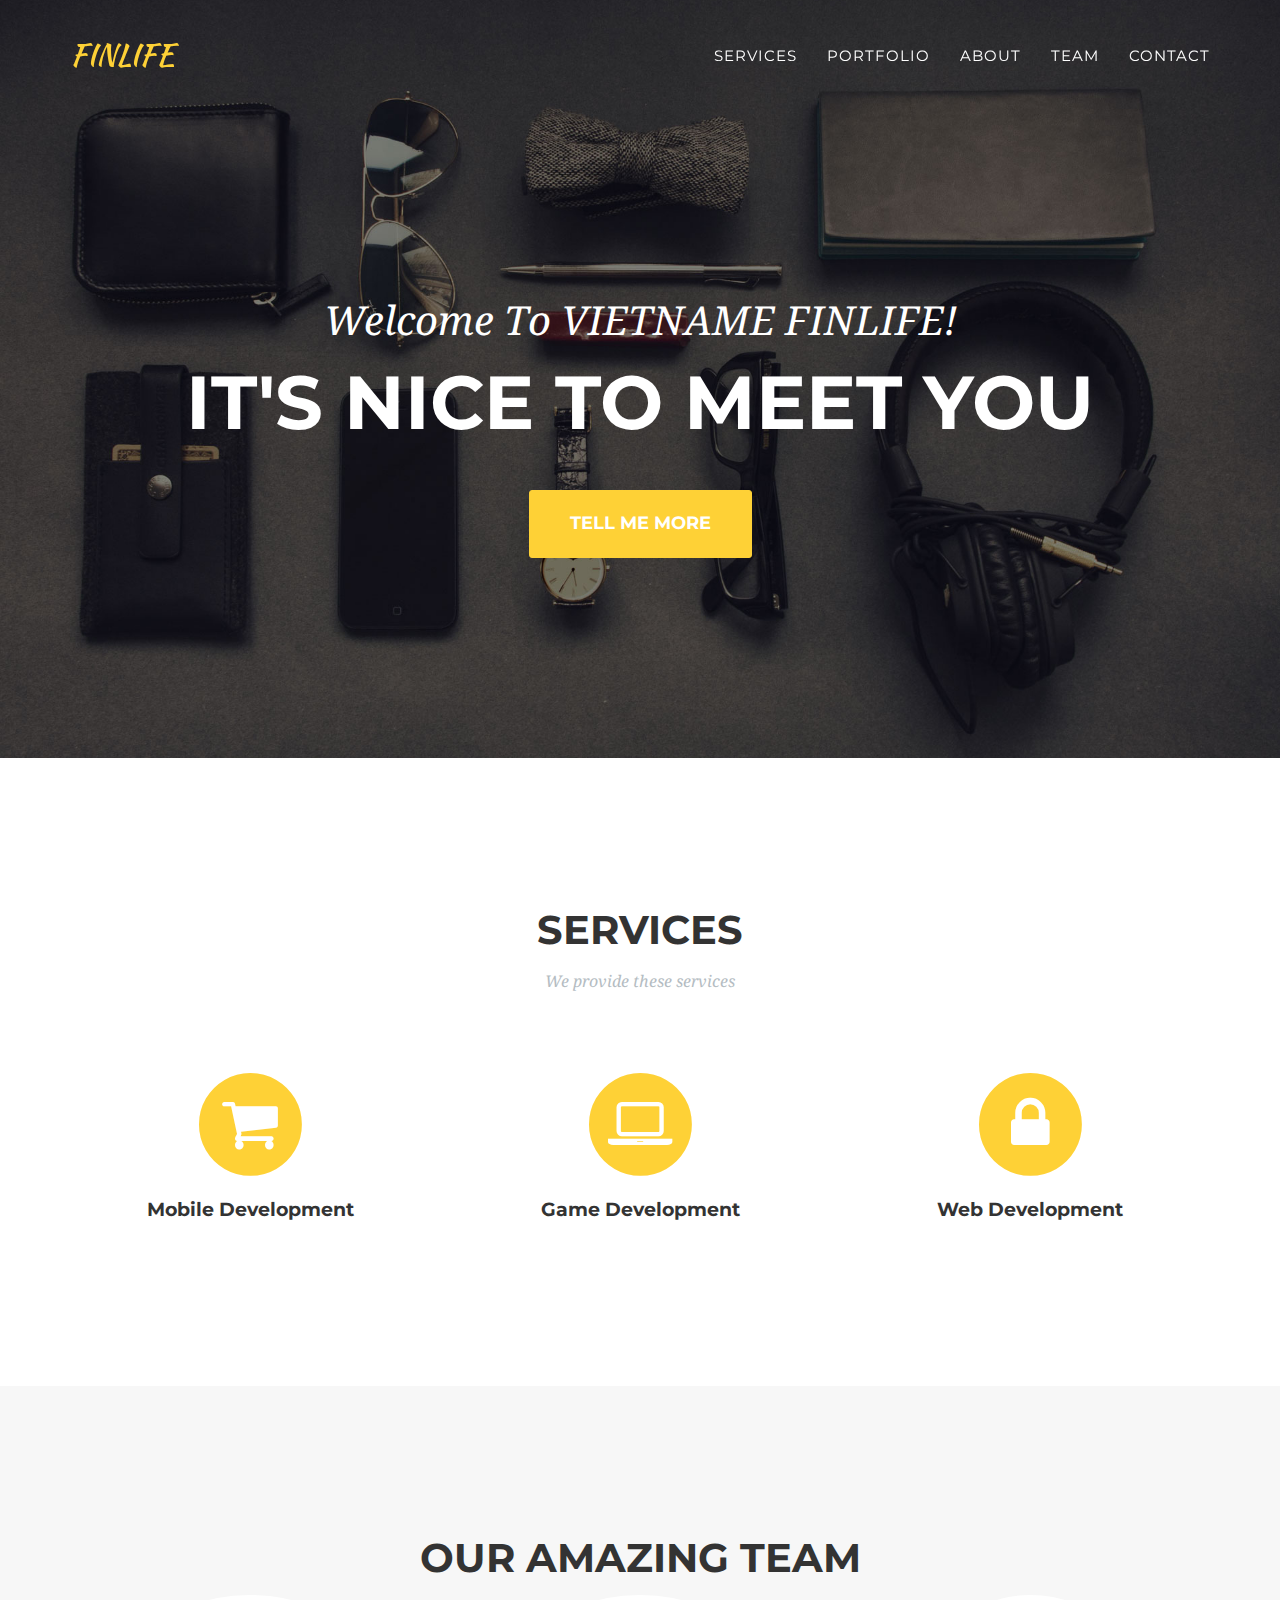
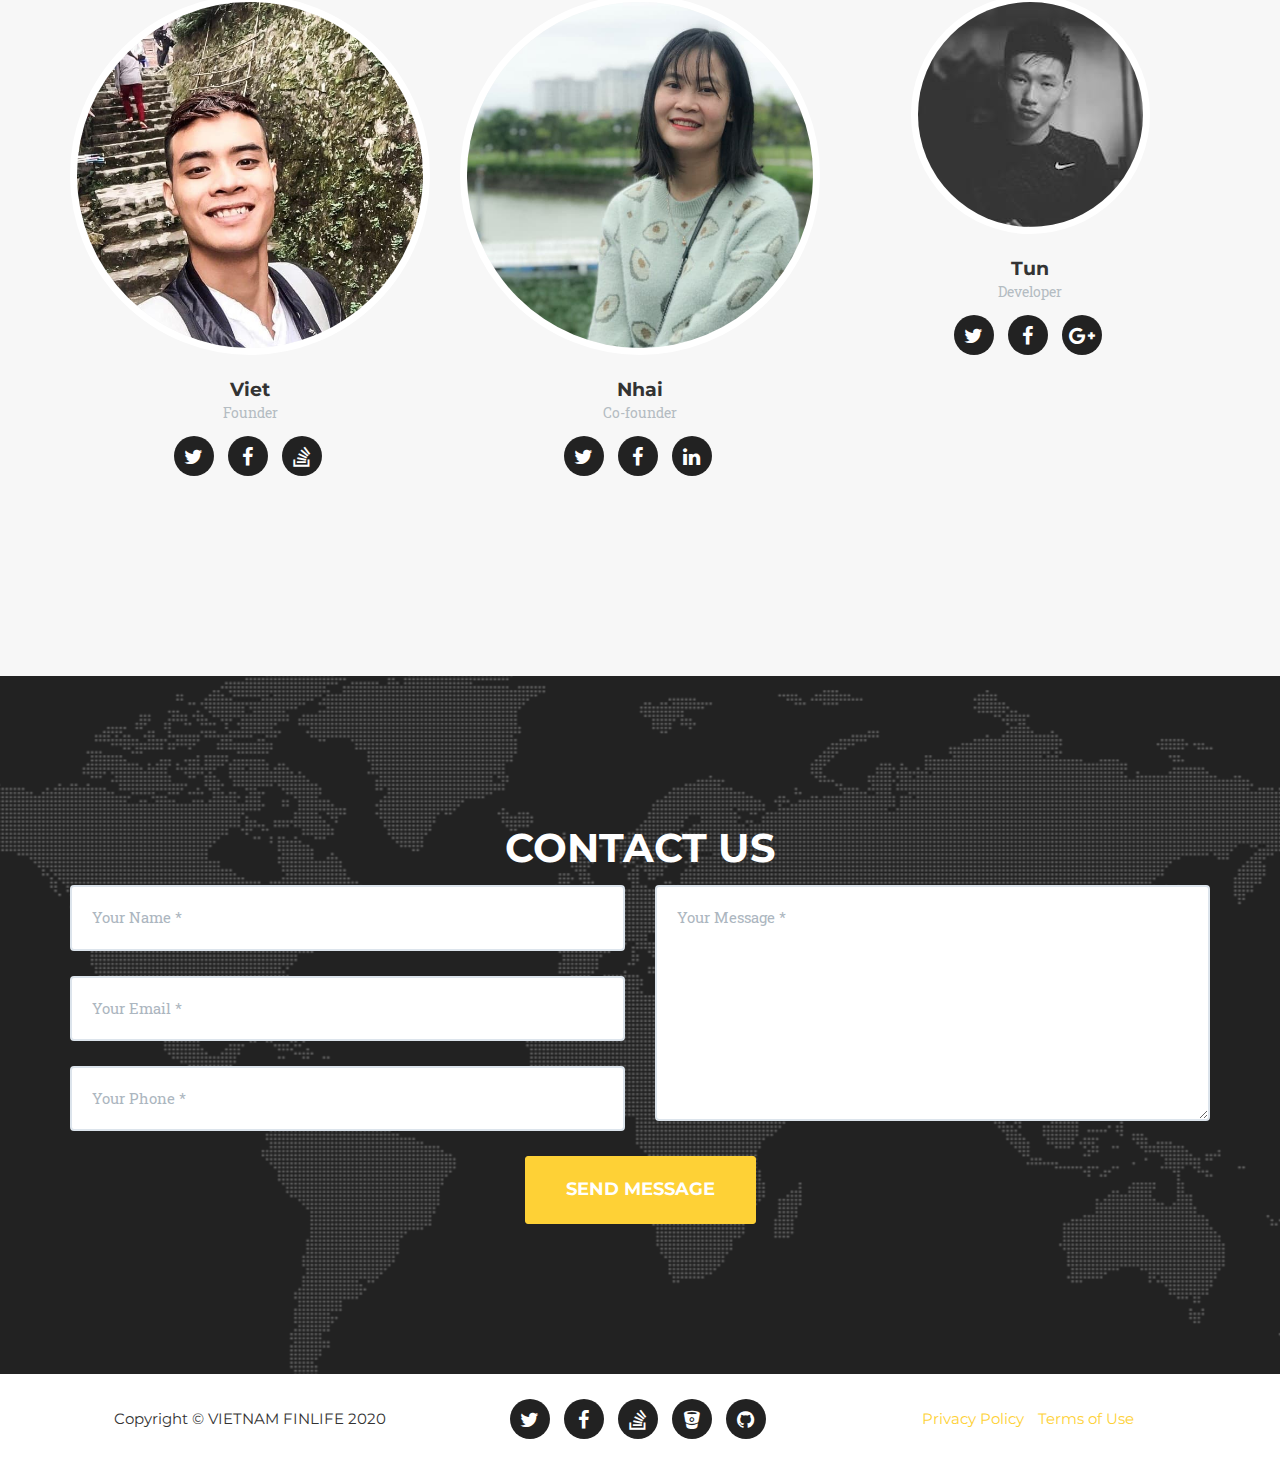
==== index.html @ 01a8b2c7 "initialize" ====
<!DOCTYPE html>
<html>

  <head>
    <meta charset="utf-8">
    <meta http-equiv="X-UA-Compatible" content="IE=edge">
    <title>VIETNAM FINLIFE TECHNOLOGY JSC</title>
    <meta name="viewport" content="width=device-width">


    <!-- Custom CSS & Bootstrap Core CSS - Uses Bootswatch Flatly Theme: http://bootswatch.com/flatly/ -->
    <link rel="stylesheet" href="/style.css">

    <!-- Custom Fonts -->
    <link rel="stylesheet" href="/css/font-awesome/css/font-awesome.min.css">
    <link href="https://fonts.googleapis.com/css?family=Montserrat:400,700" rel="stylesheet" type="text/css">
    <link href='https://fonts.googleapis.com/css?family=Kaushan+Script' rel='stylesheet' type='text/css'>
    <link href="https://fonts.googleapis.com/css?family=Lato:400,700,400italic,700italic" rel="stylesheet" type="text/css">
    <link href='https://fonts.googleapis.com/css?family=Droid+Serif:400,700,400italic,700italic' rel='stylesheet' type='text/css'>
    <link href='https://fonts.googleapis.com/css?family=Roboto+Slab:400,100,300,700' rel='stylesheet' type='text/css'>

    <!-- HTML5 Shim and Respond.js IE8 support of HTML5 elements and media queries -->
    <!-- WARNING: Respond.js doesn't work if you view the page via file:// -->
    <!--[if lt IE 9]>
        <script src="https://oss.maxcdn.com/libs/html5shiv/3.7.0/html5shiv.js"></script>
        <script src="https://oss.maxcdn.com/libs/respond.js/1.4.2/respond.min.js"></script>
    <![endif]-->
</head>



    <body id="page-top" class="index">

    <!-- Navigation -->
    <nav class="navbar navbar-default navbar-fixed-top">
        <div class="container">
            <!-- Brand and toggle get grouped for better mobile display -->
            <div class="navbar-header page-scroll">
                <button type="button" class="navbar-toggle" data-toggle="collapse" data-target="#bs-example-navbar-collapse-1">
                    <span class="sr-only">Toggle navigation</span>
                    <span class="icon-bar"></span>
                    <span class="icon-bar"></span>
                    <span class="icon-bar"></span>
                </button>
                <a class="navbar-brand page-scroll" href="#page-top">FINLIFE</a>
            </div>

            <!-- Collect the nav links, forms, and other content for toggling -->
            <div class="collapse navbar-collapse" id="bs-example-navbar-collapse-1">
                <ul class="nav navbar-nav navbar-right">
                    <li class="hidden">
                        <a href="#page-top"></a>
                    </li>
                    <li>
                        <a class="page-scroll" href="#services">Services</a>
                    </li>
                    <li>
                        <a class="page-scroll" href="#portfolio">Portfolio</a>
                    </li>
                    <li>
                        <a class="page-scroll" href="#about">About</a>
                    </li>
                    <li>
                        <a class="page-scroll" href="#team">Team</a>
                    </li>
                    <li>
                        <a class="page-scroll" href="#contact">Contact</a>
                    </li>
                </ul>
            </div>
            <!-- /.navbar-collapse -->
        </div>
        <!-- /.container-fluid -->
    </nav>

    <!-- Header -->
    <header>
        <div class="container">
            <div class="intro-text">
                <div class="intro-lead-in">Welcome To VIETNAME FINLIFE!</div>
                <div class="intro-heading">It's Nice To Meet You</div>
                <a href="#services" class="page-scroll btn btn-xl">Tell Me More</a>
            </div>
        </div>
    </header>


    <!-- Services Section -->
    <section id="services">
        <div class="container">
            <div class="row">
                <div class="col-lg-12 text-center">
                    <h2 class="section-heading">Services</h2>
                    <h3 class="section-subheading text-muted">We provide these services</h3>
                </div>
            </div>
            <div class="row text-center">
                <div class="col-md-4">
                    <span class="fa-stack fa-4x">
                        <i class="fa fa-circle fa-stack-2x text-primary"></i>
                        <i class="fa fa-shopping-cart fa-stack-1x fa-inverse"></i>
                    </span>
                    <h4 class="service-heading">Mobile Development</h4>
                </div>
                <div class="col-md-4">
                    <span class="fa-stack fa-4x">
                        <i class="fa fa-circle fa-stack-2x text-primary"></i>
                        <i class="fa fa-laptop fa-stack-1x fa-inverse"></i>
                    </span>
                    <h4 class="service-heading">Game Development</h4>
                </div>
                <div class="col-md-4">
                    <span class="fa-stack fa-4x">
                        <i class="fa fa-circle fa-stack-2x text-primary"></i>
                        <i class="fa fa-lock fa-stack-1x fa-inverse"></i>
                    </span>
                    <h4 class="service-heading">Web Development</h4>
                </div>
            </div>
        </div>
    </section>

    <!-- Team Section -->
    <section id="team" class="bg-light-gray">
        <div class="container">
            <div class="row">
                <div class="col-lg-12 text-center">
                    <h2 class="section-heading">Our Amazing Team</h2>
                </div>
            </div>
            <div class="row">
                
                <div class="col-sm-4">
                    <div class="team-member">
                        <img src="img/team/1.jpg" class="img-responsive img-circle" alt="">
                        <h4>Viet</h4>
                        <p class="text-muted">Founder</p>
                        <ul class="list-inline social-buttons">
                            
                            <li>
                                <a href="">
                                    <i class="fa fa-twitter"></i>
                                </a>
                            </li>
                            
                            <li>
                                <a href="">
                                    <i class="fa fa-facebook"></i>
                                </a>
                            </li>
                            
                            <li>
                                <a href="">
                                    <i class="fa fa-stack-overflow"></i>
                                </a>
                            </li>
                            

                        </ul>
                    </div>
                </div>
                
                <div class="col-sm-4">
                    <div class="team-member">
                        <img src="img/team/2.jpg" class="img-responsive img-circle" alt="">
                        <h4>Nhai</h4>
                        <p class="text-muted">Co-founder</p>
                        <ul class="list-inline social-buttons">
                            
                            <li>
                                <a href="">
                                    <i class="fa fa-twitter"></i>
                                </a>
                            </li>
                            
                            <li>
                                <a href="">
                                    <i class="fa fa-facebook"></i>
                                </a>
                            </li>
                            
                            <li>
                                <a href="">
                                    <i class="fa fa-linkedin"></i>
                                </a>
                            </li>
                            

                        </ul>
                    </div>
                </div>
                
                <div class="col-sm-4">
                    <div class="team-member">
                        <img src="img/team/3.jpg" class="img-responsive img-circle" alt="">
                        <h4>Tun</h4>
                        <p class="text-muted">Developer</p>
                        <ul class="list-inline social-buttons">
                            
                            <li>
                                <a href="">
                                    <i class="fa fa-twitter"></i>
                                </a>
                            </li>
                            
                            <li>
                                <a href="">
                                    <i class="fa fa-facebook"></i>
                                </a>
                            </li>
                            
                            <li>
                                <a href="">
                                    <i class="fa fa-google-plus"></i>
                                </a>
                            </li>
                            

                        </ul>
                    </div>
                </div>
                
            </div>
        </div>
    </section>
    
    <section id="contact">
        <div class="container">
            <div class="row">
                <div class="col-lg-12 text-center">
                    <h2 class="section-heading">Contact Us</h2>
                </div>
            </div>
            <div class="row">
                <div class="col-lg-12">
                    <form name="sentMessage" id="contactForm" novalidate>
                        <div class="row">
                            <div class="col-md-6">
                                <div class="control-group form-group">
                                    <input type="text" class="form-control" placeholder="Your Name *" id="name" required data-validation-required-message="Please enter your name.">
                                    <p class="help-block text-danger"></p>
                                </div>
                                <div class="control-group form-group">
                                    <input type="email" class="form-control" placeholder="Your Email *" id="email" required data-validation-required-message="Please enter your email address.">
                                    <p class="help-block text-danger"></p>
                                </div>
                                <div class="control-group form-group">
                                    <input type="tel" class="form-control" placeholder="Your Phone *" id="phone" required data-validation-required-message="Please enter your phone number.">
                                    <p class="help-block text-danger"></p>
                                </div>
                            </div>
                            <div class="col-md-6">
                                <div class="control-group form-group">
                                    <textarea class="form-control" placeholder="Your Message *" id="message" required data-validation-required-message="Please enter a message."></textarea>
                                    <p class="help-block text-danger"></p>
                                </div>
                            </div>
                            <div class="clearfix"></div>
                            <div class="col-lg-12 text-center">
                                <div id="success"></div>
                                <button type="submit" class="btn btn-xl">Send Message</button>
                            </div>
                        </div>
                    </form>
                </div>
            </div>
        </div>
    </section>

      <footer>
        <div class="container">
            <div class="row">
                <div class="col-md-4">
                    <span class="copyright">Copyright &copy; VIETNAM FINLIFE 2020</span>
                </div>
                <div class="col-md-4">
                    <ul class="list-inline social-buttons">
                        
                        <li><a href="#"><i class="fa fa-twitter"></i></a>
                        </li>
                        
                        <li><a href="#"><i class="fa fa-facebook"></i></a>
                        </li>
                        
                        <li><a href="#"><i class="fa fa-stack-overflow"></i></a>
                        </li>
                        
                        <li><a href="#"><i class="fa fa-bitbucket"></i></a>
                        </li>
                        
                        <li><a href="#"><i class="fa fa-github"></i></a>
                        </li>
                        
                    </ul>
                </div>
                <div class="col-md-4">
                    <ul class="list-inline quicklinks">
                        <li><a href="#">Privacy Policy</a>
                        </li>
                        <li><a href="#">Terms of Use</a>
                        </li>
                    </ul>
                </div>
            </div>
        </div>
    </footer>

     <!-- jQuery Version 1.11.0 -->
    <script src="/js/jquery-1.11.0.js"></script>

    <!-- Bootstrap Core JavaScript -->
    <script src="/js/bootstrap.min.js"></script>

    <!-- Plugin JavaScript -->
    <script src="/js/jquery.easing.min.js"></script>
    <script src="/js/classie.js"></script>
    <script src="/js/cbpAnimatedHeader.js"></script>

    <!-- Contact Form JavaScript -->
    <script src="/js/jqBootstrapValidation.js"></script>
    <script src="/js/contact_me.js"></script>

    <!-- Custom Theme JavaScript -->
    <script src="/js/agency.js"></script>


    </body>
</html>
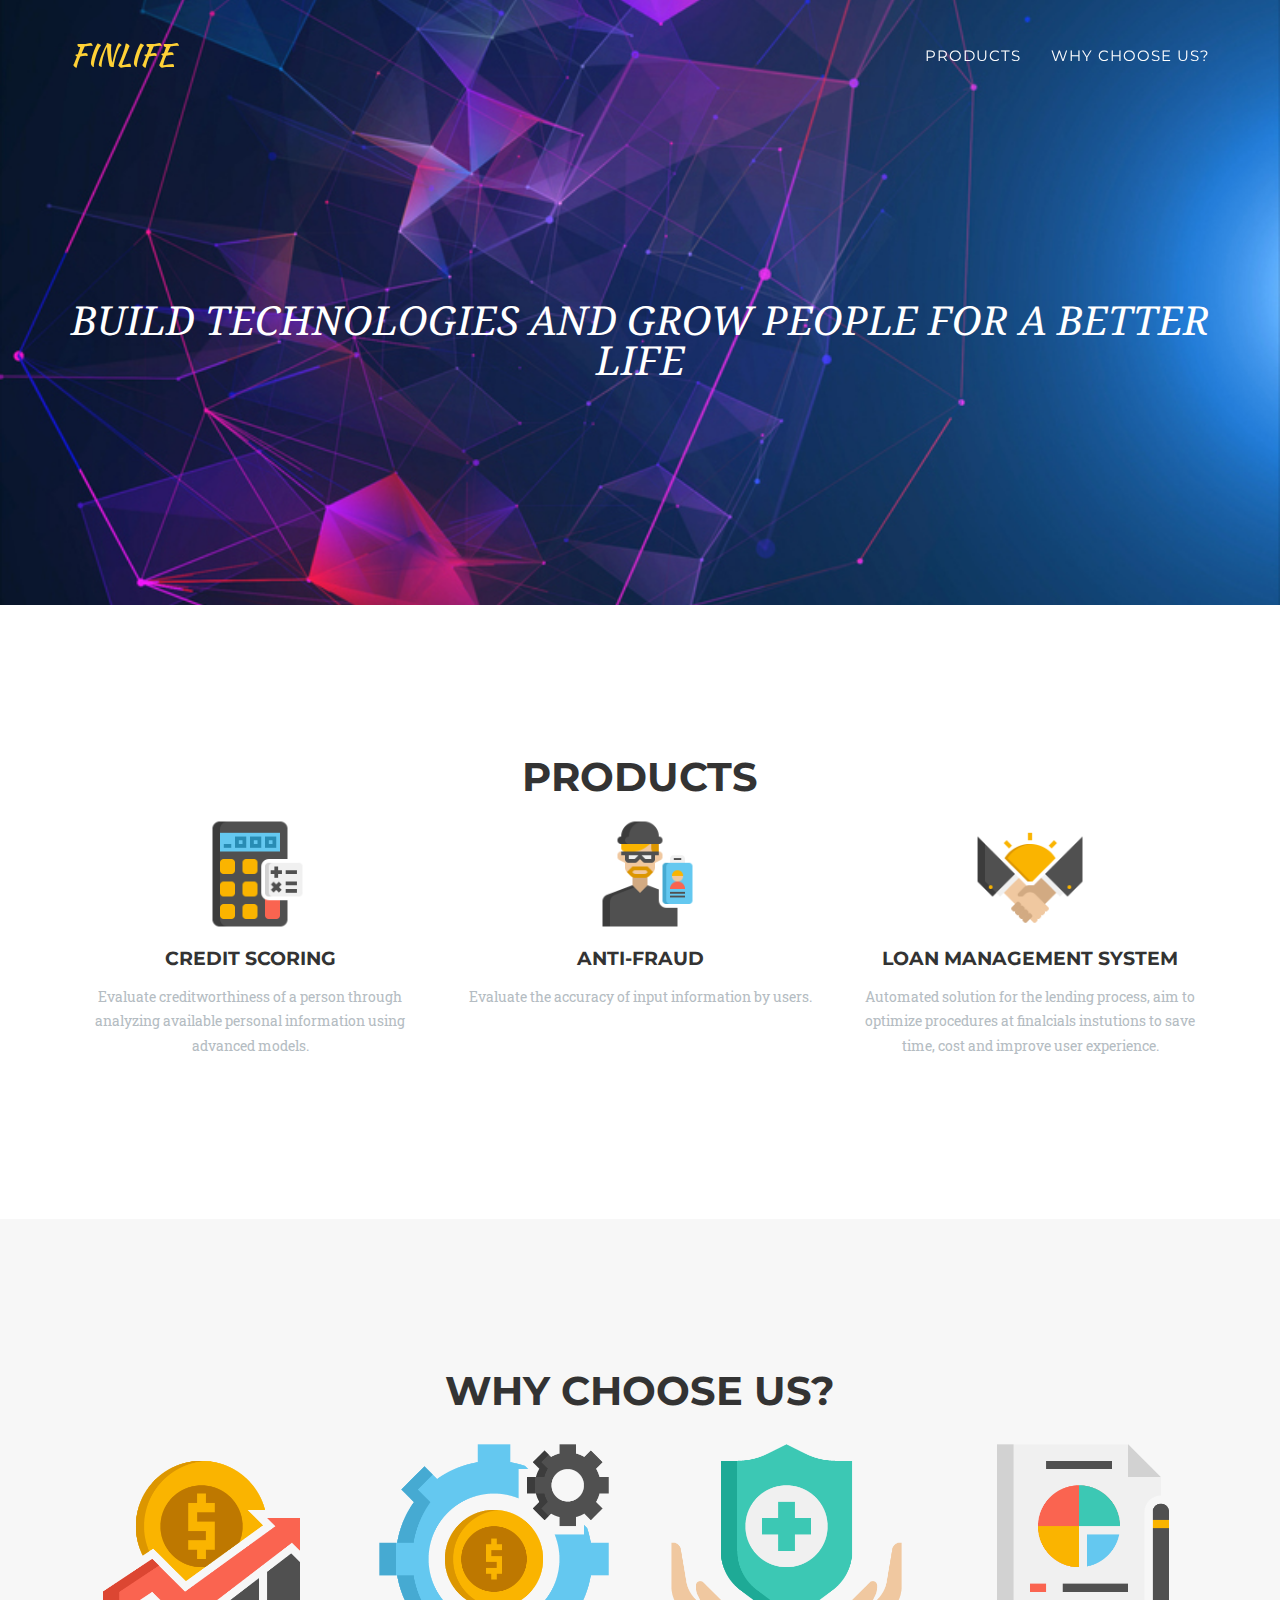
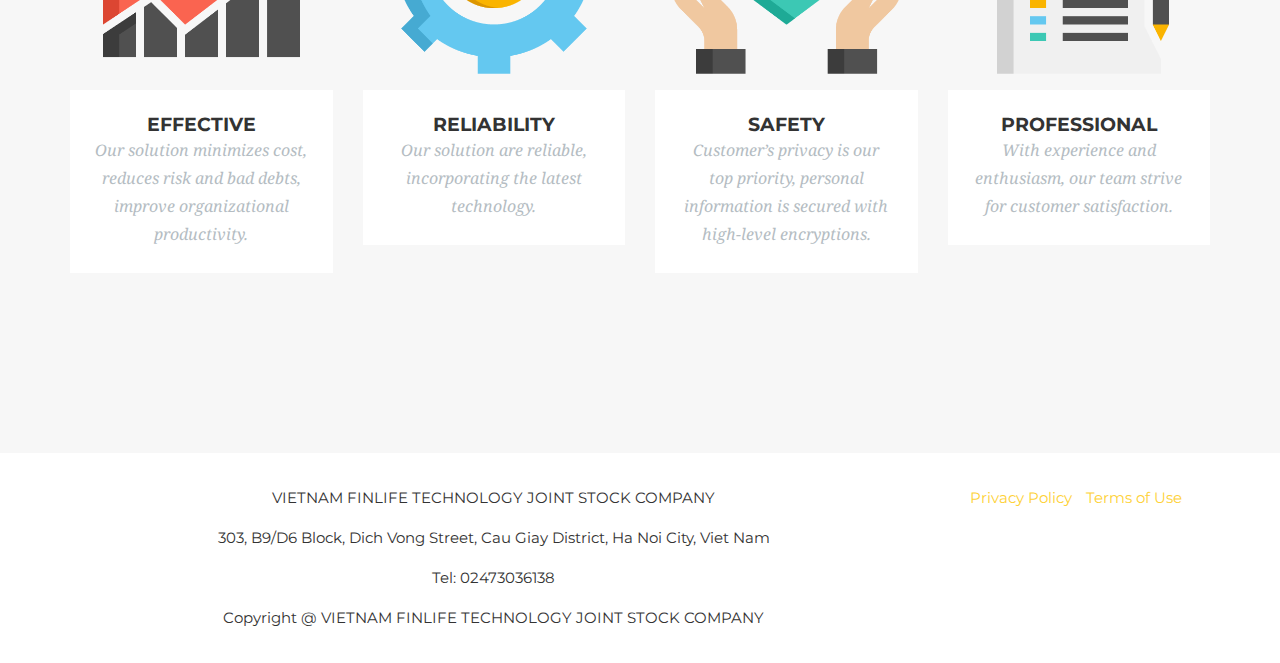
==== commit 70d40547: "update" ====
--- a/index.html
+++ b/index.html
@@ -4,9 +4,9 @@
   <head>
     <meta charset="utf-8">
     <meta http-equiv="X-UA-Compatible" content="IE=edge">
-    <title>VIETNAM FINLIFE TECHNOLOGY JSC</title>
+    <title>FINLIFE - BUILD TECHNOLOGIES AND GROW PEOPLE FOR A BETTER LIFE</title>
     <meta name="viewport" content="width=device-width">
-
+    <meta name="description" content="FINLIFE - BUILD TECHNOLOGIES AND GROW PEOPLE FOR A BETTER LIFE">
 
     <!-- Custom CSS & Bootstrap Core CSS - Uses Bootswatch Flatly Theme: http://bootswatch.com/flatly/ -->
     <link rel="stylesheet" href="/style.css">
@@ -52,19 +52,10 @@
                         <a href="#page-top"></a>
                     </li>
                     <li>
-                        <a class="page-scroll" href="#services">Services</a>
+                        <a class="page-scroll" href="#services">Products</a>
                     </li>
                     <li>
-                        <a class="page-scroll" href="#portfolio">Portfolio</a>
-                    </li>
-                    <li>
-                        <a class="page-scroll" href="#about">About</a>
-                    </li>
-                    <li>
-                        <a class="page-scroll" href="#team">Team</a>
-                    </li>
-                    <li>
-                        <a class="page-scroll" href="#contact">Contact</a>
+                        <a class="page-scroll" href="#portfolio">Why choose us?</a>
                     </li>
                 </ul>
             </div>
@@ -77,12 +68,19 @@
     <header>
         <div class="container">
             <div class="intro-text">
-                <div class="intro-lead-in">Welcome To VIETNAME FINLIFE!</div>
-                <div class="intro-heading">It's Nice To Meet You</div>
-                <a href="#services" class="page-scroll btn btn-xl">Tell Me More</a>
+                <div class="intro-lead-in">BUILD TECHNOLOGIES AND GROW PEOPLE FOR A BETTER LIFE</div>
             </div>
         </div>
     </header>
+<!--
+
+
+
+
+
+
+
+ -->
 
 
     <!-- Services Section -->
@@ -90,210 +88,98 @@
         <div class="container">
             <div class="row">
                 <div class="col-lg-12 text-center">
-                    <h2 class="section-heading">Services</h2>
-                    <h3 class="section-subheading text-muted">We provide these services</h3>
+                    <h2 class="section-heading">Products</h2>
                 </div>
             </div>
             <div class="row text-center">
                 <div class="col-md-4">
                     <span class="fa-stack fa-4x">
-                        <i class="fa fa-circle fa-stack-2x text-primary"></i>
-                        <i class="fa fa-shopping-cart fa-stack-1x fa-inverse"></i>
+                        <img src="img/products/1.png" class="img-responsive img-centered" alt="">
                     </span>
-                    <h4 class="service-heading">Mobile Development</h4>
+                    <h4 class="service-heading">CREDIT SCORING</h4>
+                    <p class="text-muted">Evaluate creditworthiness of a person through analyzing available personal information using advanced models.</p>
                 </div>
                 <div class="col-md-4">
                     <span class="fa-stack fa-4x">
-                        <i class="fa fa-circle fa-stack-2x text-primary"></i>
-                        <i class="fa fa-laptop fa-stack-1x fa-inverse"></i>
+                        <img src="img/products/2.png" class="img-responsive img-centered" alt="">
                     </span>
-                    <h4 class="service-heading">Game Development</h4>
+                    <h4 class="service-heading">ANTI-FRAUD</h4>
+                    <p class="text-muted">Evaluate the accuracy of input information by users.</p>
                 </div>
                 <div class="col-md-4">
                     <span class="fa-stack fa-4x">
-                        <i class="fa fa-circle fa-stack-2x text-primary"></i>
-                        <i class="fa fa-lock fa-stack-1x fa-inverse"></i>
+                        <img src="img/products/3.png" class="img-responsive img-centered" alt="">
                     </span>
-                    <h4 class="service-heading">Web Development</h4>
+                    <h4 class="service-heading">LOAN MANAGEMENT SYSTEM</h4>
+                    <p class="text-muted">Automated solution for the lending process, aim to optimize procedures at finalcials instutions to save time, cost and improve user experience.</p>
                 </div>
             </div>
         </div>
     </section>
-
-    <!-- Team Section -->
-    <section id="team" class="bg-light-gray">
+    <!-- Portfolio Grid Section -->
+    <section id="portfolio" class="bg-light-gray">
         <div class="container">
             <div class="row">
                 <div class="col-lg-12 text-center">
-                    <h2 class="section-heading">Our Amazing Team</h2>
-                </div>
-            </div>
-            <div class="row">
-                
-                <div class="col-sm-4">
-                    <div class="team-member">
-                        <img src="img/team/1.jpg" class="img-responsive img-circle" alt="">
-                        <h4>Viet</h4>
-                        <p class="text-muted">Founder</p>
-                        <ul class="list-inline social-buttons">
-                            
-                            <li>
-                                <a href="">
-                                    <i class="fa fa-twitter"></i>
-                                </a>
-                            </li>
-                            
-                            <li>
-                                <a href="">
-                                    <i class="fa fa-facebook"></i>
-                                </a>
-                            </li>
-                            
-                            <li>
-                                <a href="">
-                                    <i class="fa fa-stack-overflow"></i>
-                                </a>
-                            </li>
-                            
-
-                        </ul>
-                    </div>
-                </div>
-                
-                <div class="col-sm-4">
-                    <div class="team-member">
-                        <img src="img/team/2.jpg" class="img-responsive img-circle" alt="">
-                        <h4>Nhai</h4>
-                        <p class="text-muted">Co-founder</p>
-                        <ul class="list-inline social-buttons">
-                            
-                            <li>
-                                <a href="">
-                                    <i class="fa fa-twitter"></i>
-                                </a>
-                            </li>
-                            
-                            <li>
-                                <a href="">
-                                    <i class="fa fa-facebook"></i>
-                                </a>
-                            </li>
-                            
-                            <li>
-                                <a href="">
-                                    <i class="fa fa-linkedin"></i>
-                                </a>
-                            </li>
-                            
-
-                        </ul>
-                    </div>
-                </div>
-                
-                <div class="col-sm-4">
-                    <div class="team-member">
-                        <img src="img/team/3.jpg" class="img-responsive img-circle" alt="">
-                        <h4>Tun</h4>
-                        <p class="text-muted">Developer</p>
-                        <ul class="list-inline social-buttons">
-                            
-                            <li>
-                                <a href="">
-                                    <i class="fa fa-twitter"></i>
-                                </a>
-                            </li>
-                            
-                            <li>
-                                <a href="">
-                                    <i class="fa fa-facebook"></i>
-                                </a>
-                            </li>
-                            
-                            <li>
-                                <a href="">
-                                    <i class="fa fa-google-plus"></i>
-                                </a>
-                            </li>
-                            
-
-                        </ul>
-                    </div>
-                </div>
-                
+                    <h2 class="section-heading">Why choose us?</h2>
+                </div>
+            </div>
+            <div class="row">
+
+                <div class="col-md-3 col-sm-6 portfolio-item">
+                    <a href="#portfolioModal1" class="portfolio-link" data-toggle="modal">
+                        <img src="img/portfolio/1.png" class="img-responsive img-centered" alt="">
+                    </a>
+                    <div class="portfolio-caption">
+                        <h4>EFFECTIVE</h4>
+                        <p class="text-muted">Our solution minimizes cost, reduces risk and bad debts, improve organizational productivity.</p>
+                    </div>
+                </div>
+
+                <div class="col-md-3 col-sm-6 portfolio-item">
+                    <a href="#portfolioModal2" class="portfolio-link" data-toggle="modal">
+                        <img src="img/portfolio/2.png" class="img-responsive img-centered" alt="">
+                    </a>
+                    <div class="portfolio-caption">
+                        <h4>RELIABILITY</h4>
+                        <p class="text-muted">Our solution are reliable, incorporating the latest technology.</p>
+                    </div>
+                </div>
+
+                <div class="col-md-3 col-sm-6 portfolio-item">
+                    <a href="#portfolioModal3" class="portfolio-link" data-toggle="modal">
+                        <img src="img/portfolio/3.png" class="img-responsive img-centered" alt="">
+                    </a>
+                    <div class="portfolio-caption">
+                        <h4>SAFETY</h4>
+                        <p class="text-muted">Customer’s privacy is our top priority, personal information is secured with high-level encryptions.</p>
+                    </div>
+                </div>
+
+                <div class="col-md-3 col-sm-6 portfolio-item">
+                    <a href="#portfolioModal4" class="portfolio-link" data-toggle="modal">
+                        <img src="img/portfolio/4.png" class="img-responsive img-centered" alt="">
+                    </a>
+                    <div class="portfolio-caption">
+                        <h4>PROFESSIONAL</h4>
+                        <p class="text-muted">With experience and enthusiasm, our team strive for customer satisfaction.</p>
+                    </div>
+                </div>
+
             </div>
         </div>
     </section>
-    
-    <section id="contact">
-        <div class="container">
-            <div class="row">
-                <div class="col-lg-12 text-center">
-                    <h2 class="section-heading">Contact Us</h2>
-                </div>
-            </div>
-            <div class="row">
-                <div class="col-lg-12">
-                    <form name="sentMessage" id="contactForm" novalidate>
-                        <div class="row">
-                            <div class="col-md-6">
-                                <div class="control-group form-group">
-                                    <input type="text" class="form-control" placeholder="Your Name *" id="name" required data-validation-required-message="Please enter your name.">
-                                    <p class="help-block text-danger"></p>
-                                </div>
-                                <div class="control-group form-group">
-                                    <input type="email" class="form-control" placeholder="Your Email *" id="email" required data-validation-required-message="Please enter your email address.">
-                                    <p class="help-block text-danger"></p>
-                                </div>
-                                <div class="control-group form-group">
-                                    <input type="tel" class="form-control" placeholder="Your Phone *" id="phone" required data-validation-required-message="Please enter your phone number.">
-                                    <p class="help-block text-danger"></p>
-                                </div>
-                            </div>
-                            <div class="col-md-6">
-                                <div class="control-group form-group">
-                                    <textarea class="form-control" placeholder="Your Message *" id="message" required data-validation-required-message="Please enter a message."></textarea>
-                                    <p class="help-block text-danger"></p>
-                                </div>
-                            </div>
-                            <div class="clearfix"></div>
-                            <div class="col-lg-12 text-center">
-                                <div id="success"></div>
-                                <button type="submit" class="btn btn-xl">Send Message</button>
-                            </div>
-                        </div>
-                    </form>
-                </div>
-            </div>
-        </div>
-    </section>
 
       <footer>
         <div class="container">
             <div class="row">
-                <div class="col-md-4">
-                    <span class="copyright">Copyright &copy; VIETNAM FINLIFE 2020</span>
-                </div>
-                <div class="col-md-4">
-                    <ul class="list-inline social-buttons">
-                        
-                        <li><a href="#"><i class="fa fa-twitter"></i></a>
-                        </li>
-                        
-                        <li><a href="#"><i class="fa fa-facebook"></i></a>
-                        </li>
-                        
-                        <li><a href="#"><i class="fa fa-stack-overflow"></i></a>
-                        </li>
-                        
-                        <li><a href="#"><i class="fa fa-bitbucket"></i></a>
-                        </li>
-                        
-                        <li><a href="#"><i class="fa fa-github"></i></a>
-                        </li>
-                        
-                    </ul>
-                </div>
-                <div class="col-md-4">
+                <div class="col-md-9">
+                    <span class="copyright">VIETNAM FINLIFE TECHNOLOGY JOINT STOCK COMPANY</span></br>
+                    <span class="copyright">303, B9/D6 Block, Dich Vong Street, Cau Giay District, Ha Noi City, Viet Nam</span></br>
+                    <span class="copyright">Tel: 02473036138</span></br>
+                    <span class="copyright">Copyright @ VIETNAM FINLIFE TECHNOLOGY JOINT STOCK COMPANY</span></br>
+                </div>
+                <div class="col-md-3">
                     <ul class="list-inline quicklinks">
                         <li><a href="#">Privacy Policy</a>
                         </li>
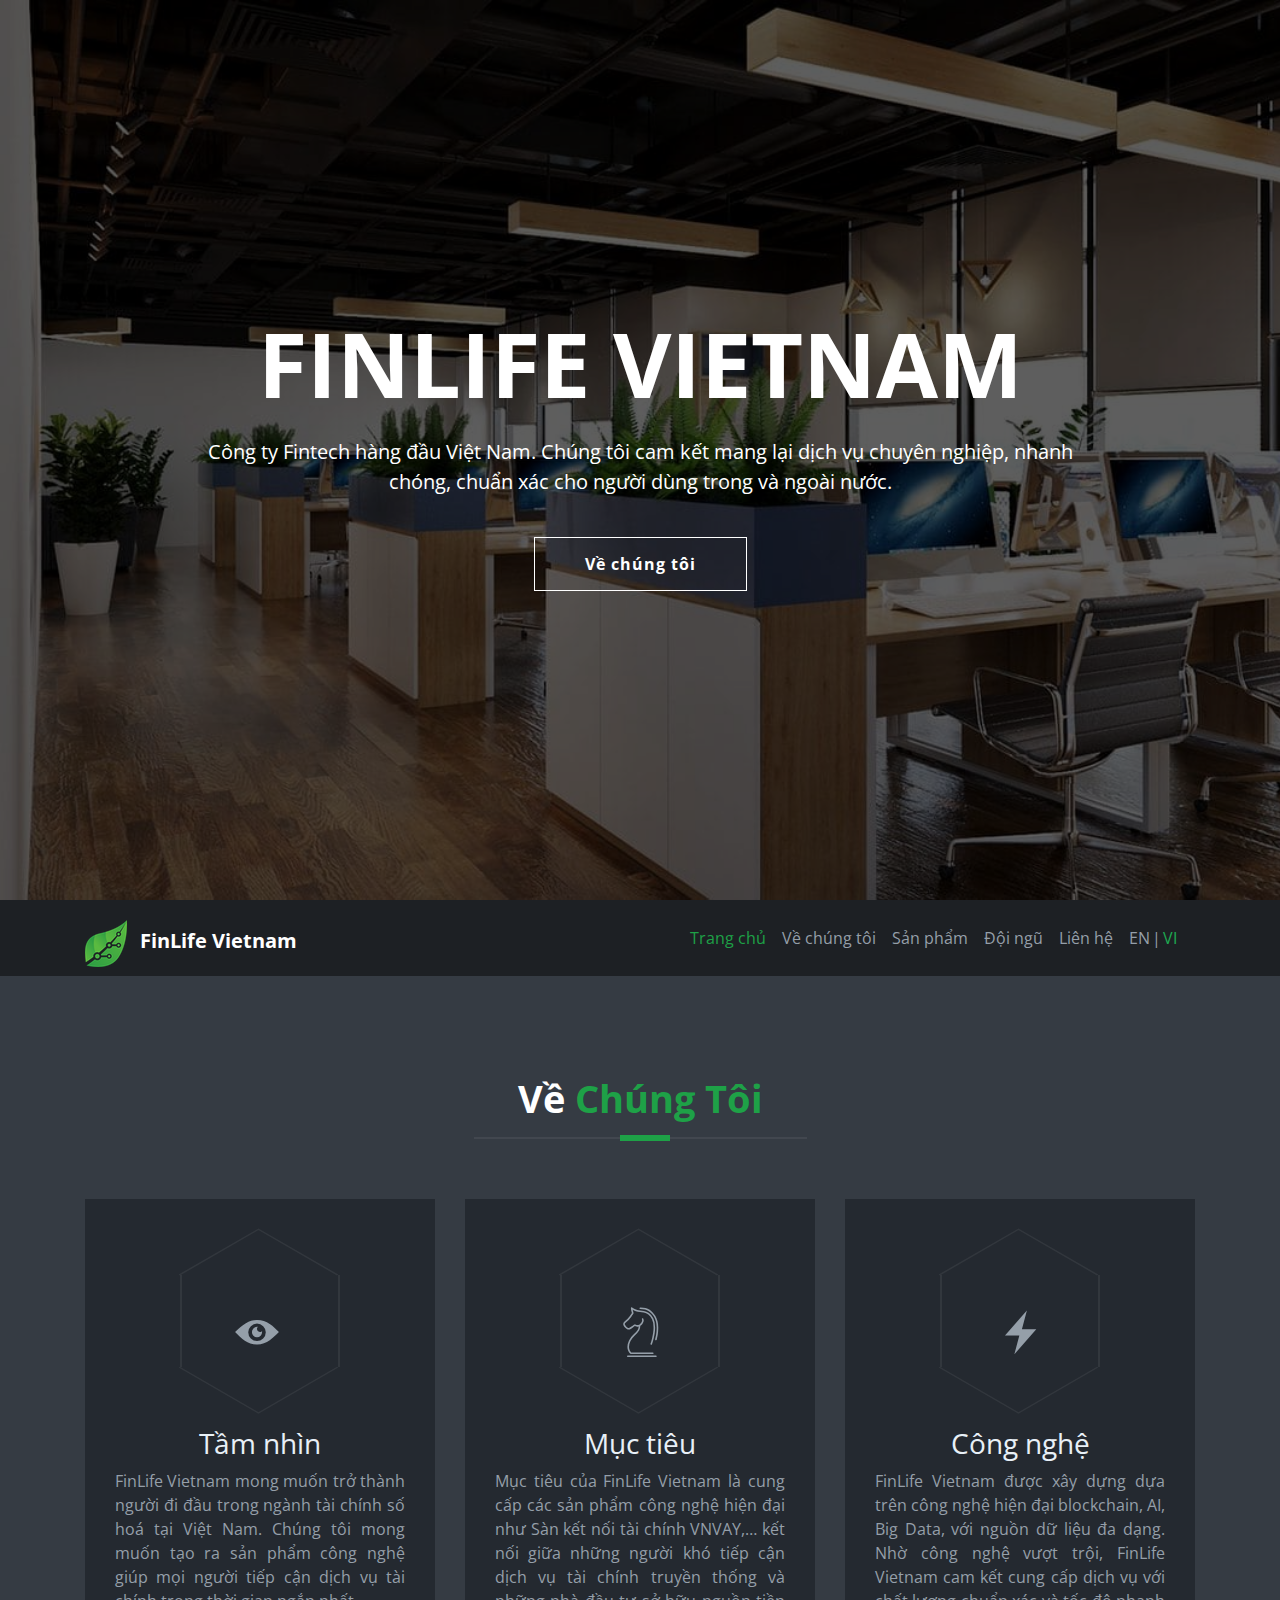
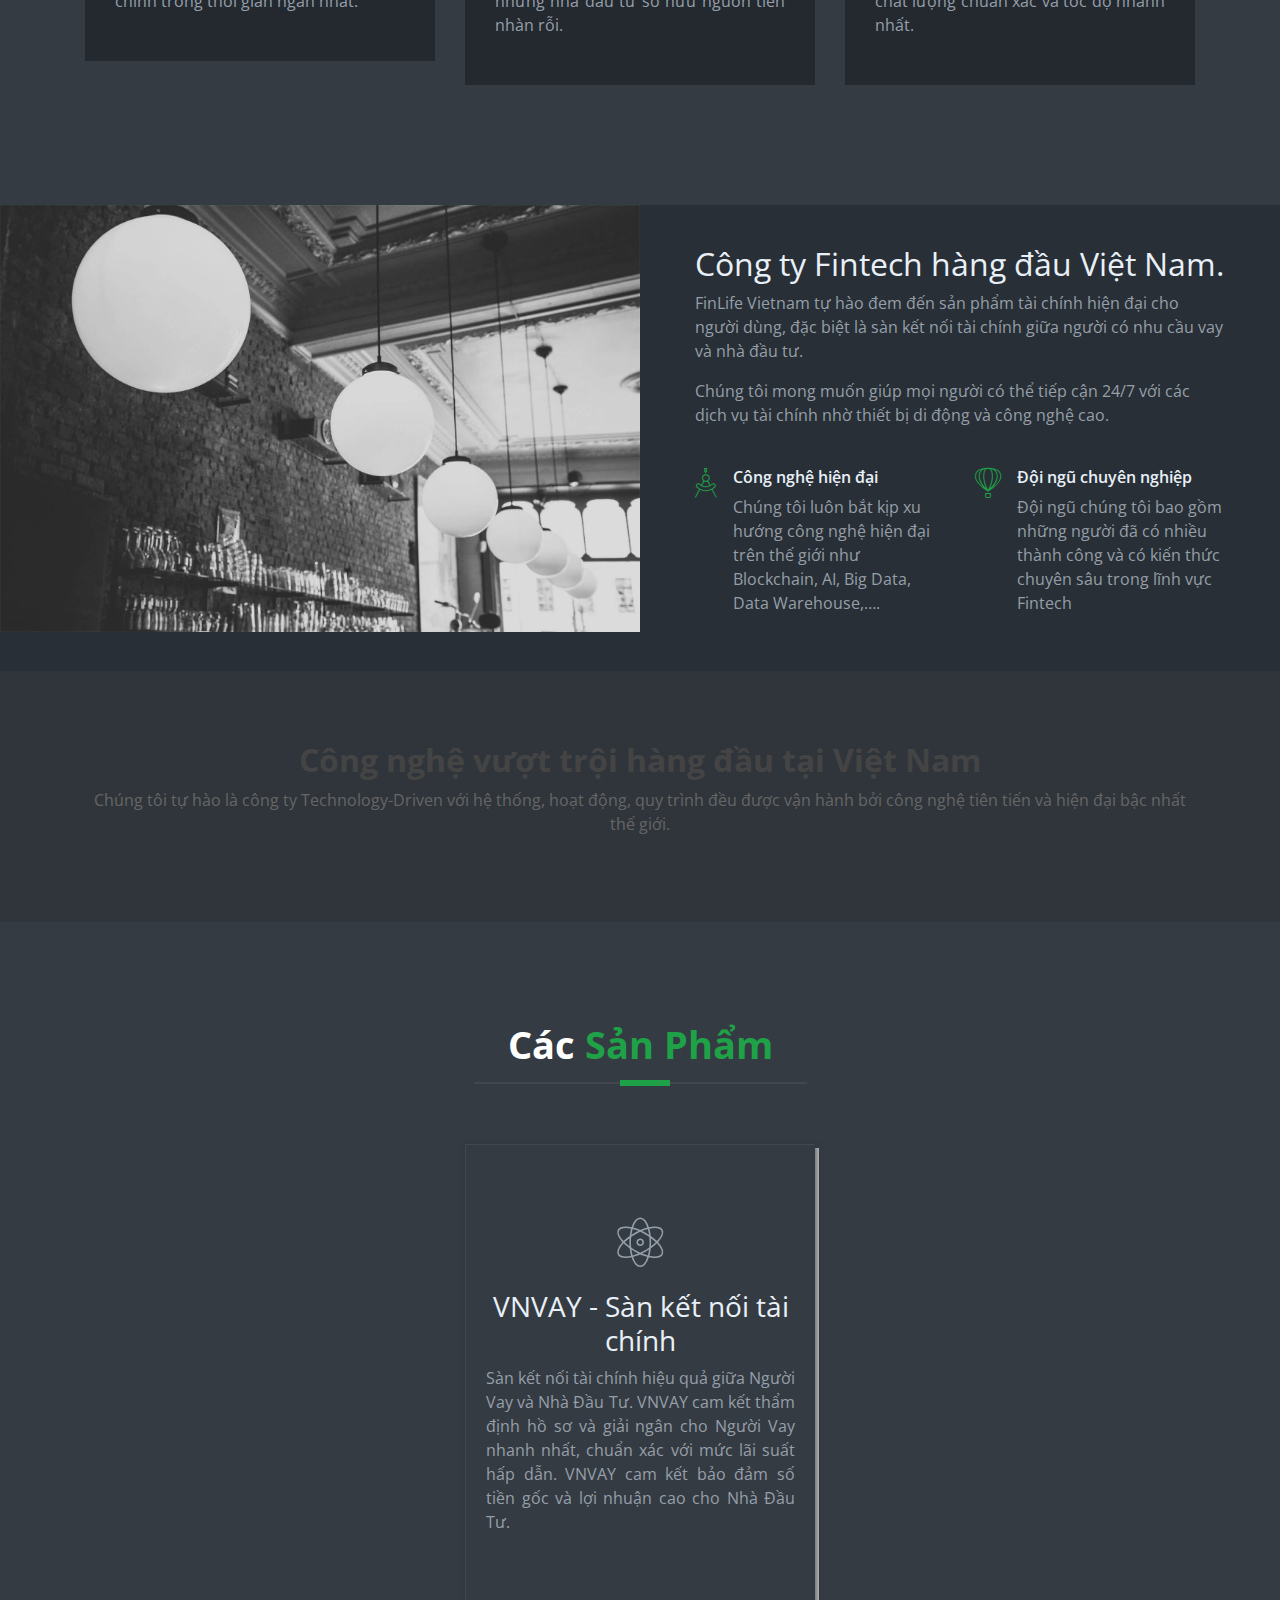
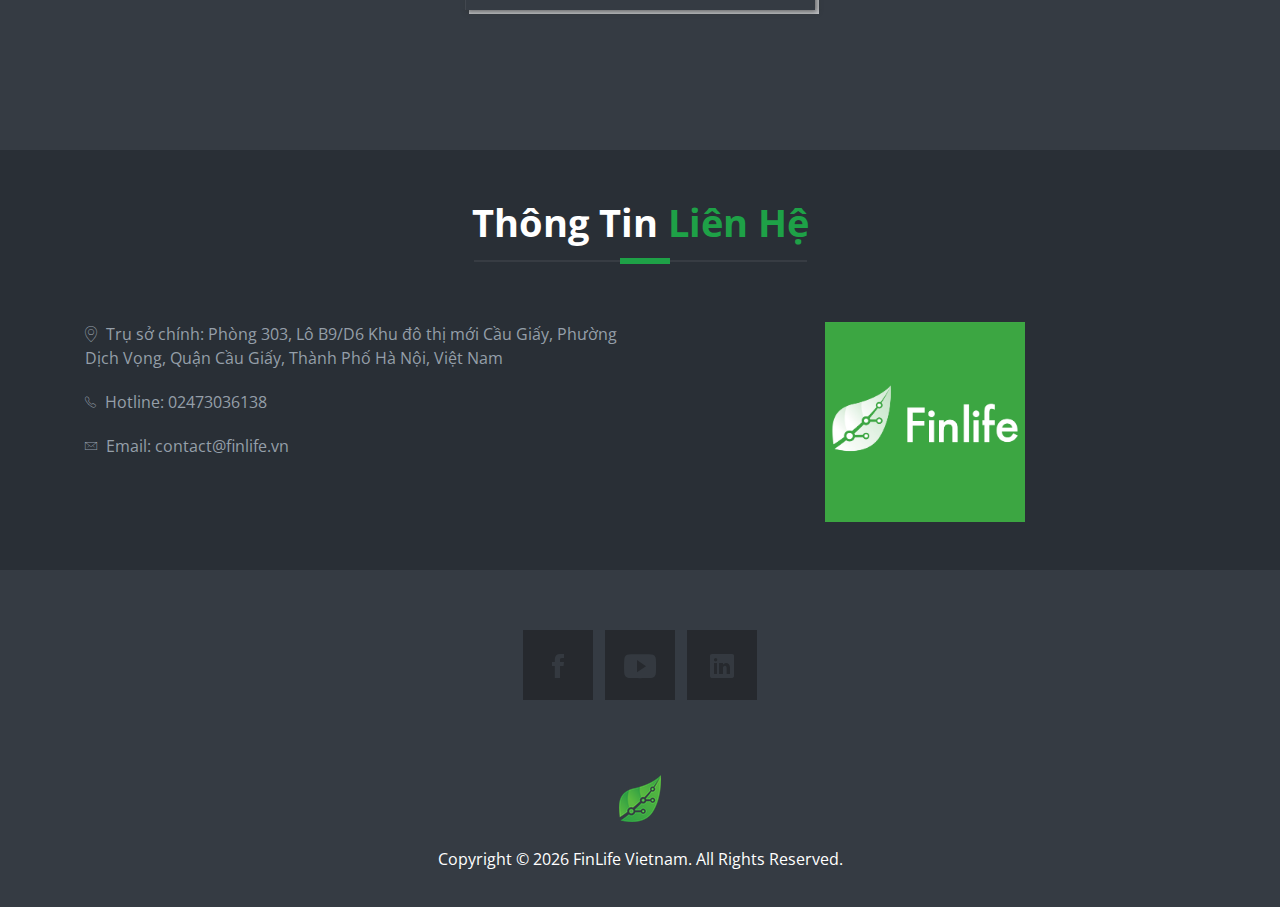
==== commit f7cf33c8: "refactor" ====
--- a/index.html
+++ b/index.html
@@ -1,214 +1,406 @@
 <!DOCTYPE html>
-<html>
-
-  <head>
-    <meta charset="utf-8">
-    <meta http-equiv="X-UA-Compatible" content="IE=edge">
-    <title>FINLIFE - BUILD TECHNOLOGIES AND GROW PEOPLE FOR A BETTER LIFE</title>
-    <meta name="viewport" content="width=device-width">
-    <meta name="description" content="FINLIFE - BUILD TECHNOLOGIES AND GROW PEOPLE FOR A BETTER LIFE">
-
-    <!-- Custom CSS & Bootstrap Core CSS - Uses Bootswatch Flatly Theme: http://bootswatch.com/flatly/ -->
-    <link rel="stylesheet" href="/style.css">
-
-    <!-- Custom Fonts -->
-    <link rel="stylesheet" href="/css/font-awesome/css/font-awesome.min.css">
-    <link href="https://fonts.googleapis.com/css?family=Montserrat:400,700" rel="stylesheet" type="text/css">
-    <link href='https://fonts.googleapis.com/css?family=Kaushan+Script' rel='stylesheet' type='text/css'>
-    <link href="https://fonts.googleapis.com/css?family=Lato:400,700,400italic,700italic" rel="stylesheet" type="text/css">
-    <link href='https://fonts.googleapis.com/css?family=Droid+Serif:400,700,400italic,700italic' rel='stylesheet' type='text/css'>
-    <link href='https://fonts.googleapis.com/css?family=Roboto+Slab:400,100,300,700' rel='stylesheet' type='text/css'>
-
-    <!-- HTML5 Shim and Respond.js IE8 support of HTML5 elements and media queries -->
-    <!-- WARNING: Respond.js doesn't work if you view the page via file:// -->
-    <!--[if lt IE 9]>
-        <script src="https://oss.maxcdn.com/libs/html5shiv/3.7.0/html5shiv.js"></script>
-        <script src="https://oss.maxcdn.com/libs/respond.js/1.4.2/respond.min.js"></script>
-    <![endif]-->
+<html class="no-js" lang="en-us" scroll-behavior="smooth">
+<!-- Mirrored from finlife/ by HTTrack Website Copier/3.x [XR&CO'2014], Tue, 15 Dec 2020 02:42:04 GMT -->
+<head>
+    <meta http-equiv="Content-Type" content="text/html; charset=UTF-8">
+
+
+    <meta property="fb:app_id" content="669289670254561">
+    <meta property="og:image" content="images/about/about-business-man5.jpg">
+    <meta property="og:title" content='FinLife Việt Nam | Công ty Fintech hàng đầu tại Việt Nam'>
+    <meta property="og:description" content="Chúng tôi cam kết mang lại dịch vụ chuyên nghiệp, nhanh chóng, chuẩn xác cho người dùng trong và ngoài nước.">
+
+    <!-- Mobile Specific Meta -->
+    <meta name="viewport" content="width=device-width, initial-scale=1">
+    <meta name="generator" content="Hugo 0.63.0-DEV" />
+
+    <title>FinLife Việt Nam | Công ty Fintech hàng đầu tại Việt Nam</title>
+
+
+    <!-- Favicon -->
+    <link rel="shortcut icon" type="image/x-icon" href="images/favicon.ico"/>
+
+    <!-- CSS -->
+    <!-- Fontawesome Icon font -->
+    <link rel="stylesheet" href="plugins/themefisher-font/style.css">
+    <!-- bootstrap.min css -->
+    <link rel="stylesheet" href="plugins/bootstrap/dist/css/bootstrap.min.css">
+    <!-- Animate.css -->
+    <link rel="stylesheet" href="plugins/animate-css/animate.css">
+    <!-- Magnific popup css -->
+    <link rel="stylesheet" href="plugins/magnific-popup/dist/magnific-popup.css">
+    <!-- Slick Carousel -->
+    <link rel="stylesheet" href="plugins/slick-carousel/slick/slick.css">
+    <link rel="stylesheet" href="plugins/slick-carousel/slick/slick-theme.css">
+    <!-- Main Stylesheet -->
+
+    <link rel="stylesheet" href="en/css/style.min.css" integrity="" media="screen">
+    <!-- Custom CSS -->
+
+    <link rel="stylesheet" href="css/custom.css">
+
+
+<script type="text/javascript" id="hs-script-loader" async defer src="../js.hs-scripts.com/6336606.json"></script>
+
 </head>
-
-
-
-    <body id="page-top" class="index">
-
-    <!-- Navigation -->
-    <nav class="navbar navbar-default navbar-fixed-top">
+<body id="body" data-spy="scroll" data-target=".navbar" data-offset="52">
+        <div id="content">
+
+    <!-- Start Preloader -->
+<div id="preloader">
+    <div class="preloader">
+        <div class="sk-cube-grid">
+            <div class="sk-cube sk-cube1"></div>
+            <div class="sk-cube sk-cube2"></div>
+            <div class="sk-cube sk-cube3"></div>
+            <div class="sk-cube sk-cube4"></div>
+            <div class="sk-cube sk-cube5"></div>
+            <div class="sk-cube sk-cube6"></div>
+            <div class="sk-cube sk-cube7"></div>
+            <div class="sk-cube sk-cube8"></div>
+            <div class="sk-cube sk-cube9"></div>
+        </div>
+    </div>
+</div>
+<!-- End Preloader -->
+
+
+<!-- Welcome Slider-->
+<section class="hero-area" style='background-image: url("images/slider/hero-area.jpg");'>
+    <div class="block">
+
+
+
+        <h1>FINLIFE VIETNAM</h1>
+        <p>Công ty Fintech hàng đầu Việt Nam. Chúng tôi cam kết mang lại dịch vụ chuyên nghiệp, nhanh chóng, chuẩn xác cho người dùng trong và ngoài nước.</p>
+
+        <a data-scroll href="#about" class="btn btn-transparent">Về chúng tôi</a>
+
+    </div>
+</section>
+<!-- /Welcome Slider-->
+
+
+
+    <!-- Fixed Navigation -->
+<nav id="navigation" class="navbar navbar-expand-lg navigation sticky-top">
         <div class="container">
-            <!-- Brand and toggle get grouped for better mobile display -->
-            <div class="navbar-header page-scroll">
-                <button type="button" class="navbar-toggle" data-toggle="collapse" data-target="#bs-example-navbar-collapse-1">
-                    <span class="sr-only">Toggle navigation</span>
-                    <span class="icon-bar"></span>
-                    <span class="icon-bar"></span>
-                    <span class="icon-bar"></span>
+
+                <!-- logo -->
+                <a class="navbar-brand logo" href="index.html">
+                        <img src="images/logo.png" alt="Logo" />
+                        <span class="pl-2 font-weight-bold">FinLife Vietnam</span>
+                </a>
+                <!-- /logo -->
+
+                <!-- responsive nav button -->
+                <button class="navbar-toggler navbar-dark" type="button" data-toggle="collapse" data-target="#navbarSupportedContent" aria-controls="navbarSupportedContent" aria-expanded="false" aria-label="Toggle navigation">
+                        <span class="navbar-toggler-icon"></span>
                 </button>
-                <a class="navbar-brand page-scroll" href="#page-top">FINLIFE</a>
-            </div>
-
-            <!-- Collect the nav links, forms, and other content for toggling -->
-            <div class="collapse navbar-collapse" id="bs-example-navbar-collapse-1">
-                <ul class="nav navbar-nav navbar-right">
-                    <li class="hidden">
-                        <a href="#page-top"></a>
-                    </li>
-                    <li>
-                        <a class="page-scroll" href="#services">Products</a>
-                    </li>
-                    <li>
-                        <a class="page-scroll" href="#portfolio">Why choose us?</a>
-                    </li>
-                </ul>
-            </div>
-            <!-- /.navbar-collapse -->
-        </div>
-        <!-- /.container-fluid -->
-    </nav>
-
-    <!-- Header -->
-    <header>
-        <div class="container">
-            <div class="intro-text">
-                <div class="intro-lead-in">BUILD TECHNOLOGIES AND GROW PEOPLE FOR A BETTER LIFE</div>
-            </div>
-        </div>
-    </header>
-<!--
-
-
-
-
-
-
-
- -->
-
-
-    <!-- Services Section -->
-    <section id="services">
-        <div class="container">
-            <div class="row">
-                <div class="col-lg-12 text-center">
-                    <h2 class="section-heading">Products</h2>
-                </div>
-            </div>
-            <div class="row text-center">
-                <div class="col-md-4">
-                    <span class="fa-stack fa-4x">
-                        <img src="img/products/1.png" class="img-responsive img-centered" alt="">
-                    </span>
-                    <h4 class="service-heading">CREDIT SCORING</h4>
-                    <p class="text-muted">Evaluate creditworthiness of a person through analyzing available personal information using advanced models.</p>
-                </div>
-                <div class="col-md-4">
-                    <span class="fa-stack fa-4x">
-                        <img src="img/products/2.png" class="img-responsive img-centered" alt="">
-                    </span>
-                    <h4 class="service-heading">ANTI-FRAUD</h4>
-                    <p class="text-muted">Evaluate the accuracy of input information by users.</p>
-                </div>
-                <div class="col-md-4">
-                    <span class="fa-stack fa-4x">
-                        <img src="img/products/3.png" class="img-responsive img-centered" alt="">
-                    </span>
-                    <h4 class="service-heading">LOAN MANAGEMENT SYSTEM</h4>
-                    <p class="text-muted">Automated solution for the lending process, aim to optimize procedures at finalcials instutions to save time, cost and improve user experience.</p>
-                </div>
-            </div>
-        </div>
-    </section>
-    <!-- Portfolio Grid Section -->
-    <section id="portfolio" class="bg-light-gray">
-        <div class="container">
-            <div class="row">
-                <div class="col-lg-12 text-center">
-                    <h2 class="section-heading">Why choose us?</h2>
-                </div>
-            </div>
-            <div class="row">
-
-                <div class="col-md-3 col-sm-6 portfolio-item">
-                    <a href="#portfolioModal1" class="portfolio-link" data-toggle="modal">
-                        <img src="img/portfolio/1.png" class="img-responsive img-centered" alt="">
-                    </a>
-                    <div class="portfolio-caption">
-                        <h4>EFFECTIVE</h4>
-                        <p class="text-muted">Our solution minimizes cost, reduces risk and bad debts, improve organizational productivity.</p>
-                    </div>
-                </div>
-
-                <div class="col-md-3 col-sm-6 portfolio-item">
-                    <a href="#portfolioModal2" class="portfolio-link" data-toggle="modal">
-                        <img src="img/portfolio/2.png" class="img-responsive img-centered" alt="">
-                    </a>
-                    <div class="portfolio-caption">
-                        <h4>RELIABILITY</h4>
-                        <p class="text-muted">Our solution are reliable, incorporating the latest technology.</p>
-                    </div>
-                </div>
-
-                <div class="col-md-3 col-sm-6 portfolio-item">
-                    <a href="#portfolioModal3" class="portfolio-link" data-toggle="modal">
-                        <img src="img/portfolio/3.png" class="img-responsive img-centered" alt="">
-                    </a>
-                    <div class="portfolio-caption">
-                        <h4>SAFETY</h4>
-                        <p class="text-muted">Customer’s privacy is our top priority, personal information is secured with high-level encryptions.</p>
-                    </div>
-                </div>
-
-                <div class="col-md-3 col-sm-6 portfolio-item">
-                    <a href="#portfolioModal4" class="portfolio-link" data-toggle="modal">
-                        <img src="img/portfolio/4.png" class="img-responsive img-centered" alt="">
-                    </a>
-                    <div class="portfolio-caption">
-                        <h4>PROFESSIONAL</h4>
-                        <p class="text-muted">With experience and enthusiasm, our team strive for customer satisfaction.</p>
-                    </div>
-                </div>
-
-            </div>
-        </div>
-    </section>
-
-      <footer>
-        <div class="container">
-            <div class="row">
-                <div class="col-md-9">
-                    <span class="copyright">VIETNAM FINLIFE TECHNOLOGY JOINT STOCK COMPANY</span></br>
-                    <span class="copyright">303, B9/D6 Block, Dich Vong Street, Cau Giay District, Ha Noi City, Viet Nam</span></br>
-                    <span class="copyright">Tel: 02473036138</span></br>
-                    <span class="copyright">Copyright @ VIETNAM FINLIFE TECHNOLOGY JOINT STOCK COMPANY</span></br>
-                </div>
-                <div class="col-md-3">
-                    <ul class="list-inline quicklinks">
-                        <li><a href="#">Privacy Policy</a>
-                        </li>
-                        <li><a href="#">Terms of Use</a>
-                        </li>
-                    </ul>
-                </div>
-            </div>
-        </div>
-    </footer>
-
-     <!-- jQuery Version 1.11.0 -->
-    <script src="/js/jquery-1.11.0.js"></script>
-
-    <!-- Bootstrap Core JavaScript -->
-    <script src="/js/bootstrap.min.js"></script>
-
-    <!-- Plugin JavaScript -->
-    <script src="/js/jquery.easing.min.js"></script>
-    <script src="/js/classie.js"></script>
-    <script src="/js/cbpAnimatedHeader.js"></script>
-
-    <!-- Contact Form JavaScript -->
-    <script src="/js/jqBootstrapValidation.js"></script>
-    <script src="/js/contact_me.js"></script>
-
-    <!-- Custom Theme JavaScript -->
-    <script src="/js/agency.js"></script>
-
-
-    </body>
-</html>+                <!-- /responsive nav button -->
+
+                <!-- main nav -->
+
+                <div class="collapse navbar-collapse" id="navbarSupportedContent">
+                        <ul class="navbar-nav ml-auto navigation-menu">
+                                <li class="nav-item"><a class="nav-link" data-scroll href="#body">Trang chủ</a></li>
+
+                                <li class="nav-item"><a class="nav-link" data-scroll href="#about">Về chúng tôi</a></li>
+
+                                <li class="nav-item"><a class="nav-link" data-scroll href="#products">Sản phẩm</a></li>
+
+                                <li class="nav-item"><a class="nav-link" data-scroll href="#our-team">Đội ngũ</a></li>
+
+                                <li class="nav-item"><a class="nav-link" data-scroll href="#contact-us">Liên hệ</a></li>
+
+
+
+                                <li class="nav-item"><a class="nav-link nav-link-2" data-scroll href="en/index.html" style="padding-right: 2px;">EN</a>|<span class="nav-link nav-link-2" data-scroll style="padding-left: 2px;color: #1DA851">VI</span></li>
+
+                        </ul>
+                </div>
+
+                <!-- /main nav -->
+        </div>
+
+</nav>
+<!-- End Fixed Navigation -->
+
+
+
+
+<!-- Start About Section -->
+<section class="bg-one about section" id="about">
+    <div class="container">
+        <div class="row">
+            <div class="col-lg-12">
+                <!-- section title -->
+                <div class="title text-center wow fadeIn" data-wow-duration="1500ms">
+                    <h2>Về <span class="color">Chúng tôi</span> </h2>
+                    <div class="border-meghna"></div>
+                </div>
+            </div>
+            <!-- /section title -->
+
+
+            <!-- About item -->
+            <div class="col-lg-4 text-center wow fadeInUp" data-wow-duration="500ms">
+                <div class="block">
+                    <div class="icon-box">
+                        <i class="tf-ion-eye"></i>
+                    </div>
+                    <!-- Express About Yourself -->
+                    <div class="content text-center">
+                        <h3 class="ddd">Tầm nhìn</h3>
+                          <p>FinLife Vietnam mong muốn trở thành người đi đầu trong ngành tài chính số hoá tại Việt Nam. Chúng tôi mong muốn tạo ra sản phẩm công nghệ giúp mọi người tiếp cận dịch vụ tài chính trong thời gian ngắn nhất​.</p>
+                    </div>
+                </div>
+            </div>
+
+            <!-- About item -->
+            <div class="col-lg-4 text-center wow fadeInUp" data-wow-duration="500ms">
+                <div class="block">
+                    <div class="icon-box">
+                        <i class="tf-strategy"></i>
+                    </div>
+                    <!-- Express About Yourself -->
+                    <div class="content text-center">
+                        <h3 class="ddd">Mục tiêu</h3>
+                          <p>Mục tiêu của FinLife Vietnam là cung cấp các sản phẩm công nghệ hiện đại như Sàn kết nối tài chính VNVAY,… kết nối giữa những người khó tiếp cận dịch vụ tài chính truyền thống và những nhà đầu tư sở hữu nguồn tiền nhàn rỗi​.</p>
+                    </div>
+                </div>
+            </div>
+
+            <!-- About item -->
+            <div class="col-lg-4 text-center wow fadeInUp" data-wow-duration="500ms">
+                <div class="block">
+                    <div class="icon-box">
+                        <i class="tf-ion-flash"></i>
+                    </div>
+                    <!-- Express About Yourself -->
+                    <div class="content text-center">
+                        <h3 class="ddd">Công nghệ</h3>
+                          <p>FinLife Vietnam được xây dựng dựa trên công nghệ hiện đại blockchain, AI, Big Data, với nguồn dữ liệu đa dạng. Nhờ công nghệ vượt trội, FinLife Vietnam cam kết cung cấp dịch vụ với chất lượng chuẩn xác và tốc độ nhanh nhất.</p>
+                    </div>
+                </div>
+            </div>
+
+        </div>
+    </div>
+</section>
+<!-- /about -->
+
+
+
+<!-- about 2 -->
+<section class="section section-bg about-2 padding-0" id="about">
+    <div class="container-fluid">
+        <div class="row">
+            <div class="col-lg-6 padding-0 ">
+                <img class="img-fluid" src="images/about/about-business-man5.jpg" alt="image">
+            </div>
+            <div class="col-lg-6">
+                <div class="content-block">
+                     <h2>Công ty Fintech hàng đầu Việt Nam​.</h2>
+                     <p>FinLife Vietnam tự hào đem đến sản phẩm tài chính hiện đại cho người dùng, đặc biệt là sàn kết nối tài chính giữa người có nhu cầu vay và nhà đầu tư.</p>
+                     <p>Chúng tôi mong muốn giúp mọi người có thể tiếp cận 24/7 với các dịch vụ tài chính nhờ thiết bị di động và công nghệ cao.</p>
+                    <div class="row">
+
+                        <div class="col-lg-6">
+                            <div class="media">
+                                <div class="align-self-start mr-3">
+                                     <i class="tf-circle-compass"></i>
+                                </div>
+                                <div class="media-body">
+                                     <h4 class="media-heading">Công nghệ hiện đại​</h4>
+                                     <p>Chúng tôi luôn bắt kịp xu hướng công nghệ hiện đại trên thế giới như Blockchain, AI, Big Data, Data Warehouse,….​</p>
+                                </div>
+                            </div>
+                        </div>
+
+                        <div class="col-lg-6">
+                            <div class="media">
+                                <div class="align-self-start mr-3">
+                                     <i class="tf-hotairballoon"></i>
+                                </div>
+                                <div class="media-body">
+                                     <h4 class="media-heading">Đội ngũ chuyên nghiệp​</h4>
+                                     <p>Đội ngũ chúng tôi bao gồm những người đã có nhiều thành công và có kiến thức chuyên sâu trong lĩnh vực Fintech</p>
+                                </div>
+                            </div>
+                        </div>
+
+                    </div>
+                </div>
+            </div>
+        </div>
+    </div>
+</section>
+<!-- /about 2 -->
+
+
+
+
+<!-- Start Call To Action -->
+<section class="call-to-action section-sm bg-1 overly" style='background-image: url("images/backgrounds/bg-1.jpg")'>
+    <div class="container">
+        <div class="row">
+            <div class="col-lg-12 text-center">
+                <h2>Công nghệ vượt trội hàng đầu tại Việt Nam</h2>
+                <p>Chúng tôi tự hào là công ty Technology-Driven với hệ thống, hoạt động, quy trình đều được vận hành bởi công nghệ tiên tiến và hiện đại bậc nhất thế giới​.</p>
+
+            </div>
+        </div>
+    </div>
+</section>
+<!-- Start Services Section -->
+
+
+
+
+<!-- service -->
+<section id="products" class="bg-one section">
+    <div class="container">
+        <div class="row justify-content-center">
+            <div class="col-lg-12">
+                <!-- section title -->
+                <div class="title text-center wow fadeIn" data-wow-duration="500ms">
+                    <h2> Các <span class="color"> Sản phẩm </span></h2>
+                    <div class="border-meghna"></div>
+                </div>
+            </div>
+            <!-- /section title -->
+
+
+            <!-- Single Service Item -->
+            <article class="col-lg-4 col-md-6 col-12 wow fadeInUp" data-wow-duration="500ms">
+                <div class="service-block text-center">
+                    <div class="service-icon text-center">
+                        <i class="tf-genius"></i>
+                    </div>
+                    <h3>VNVAY - Sàn kết nối tài chính​</h3>
+                    <p>Sàn kết nối tài chính hiệu quả giữa Người Vay và Nhà Đầu Tư. VNVAY cam kết thẩm định hồ sơ và giải ngân cho Người Vay nhanh nhất, chuẩn xác với mức lãi suất hấp dẫn. VNVAY cam kết bảo đảm số tiền gốc và lợi nhuận cao cho Nhà Đầu Tư​.</p>
+                </div>
+            </article>
+            <!-- End Single Service Item -->
+
+        </div>
+    </div>
+</section>
+<!-- /service -->
+
+
+<!-- Start Contact Us -->
+
+<section id="contact-us" class="contact-us section-bg">
+    <div class="container pb-5">
+        <div class="row">
+            <div class="col-lg-12">
+                <!-- section title -->
+                <div class="title text-center wow fadeIn" data-wow-duration="500ms">
+                    <h2> Thông tin  <span
+                            class="color"> Liên hệ </span></h2>
+                    <div class="border-meghna"></div>
+                </div>
+            </div>
+            <!-- /section title -->
+
+            <!-- Contact Details -->
+            <div class="contact-info col-lg-6 wow fadeInUp" data-wow-duration="500ms">
+
+
+                <div class="contact-details">
+
+                    <div class="con-info clearfix">
+                        <i class="tf-map-pin"></i>
+                        <span>Trụ sở chính: Phòng 303, Lô B9/D6 Khu đô thị mới Cầu Giấy, Phường Dịch Vọng, Quận Cầu Giấy, Thành Phố Hà Nội, Việt Nam</span>
+                    </div>
+
+                    <div class="con-info clearfix">
+                        <i class="tf-ion-ios-telephone-outline"></i>
+                        <span>Hotline: <a style="color: #959fa9" href="tel:02473036138">02473036138</a></span>
+                    </div>
+                    <div class="con-info clearfix">
+                        <i class="tf-ion-ios-email-outline"></i>
+                        <span>Email: contact@finlife.vn</span>
+                    </div>
+                </div>
+            </div>
+
+            <!-- Contact Form -->
+            <div class="col-lg-6 wow fadeInUp text-center" data-wow-duration="500ms" data-wow-delay="300ms">
+                <img src="images/logo_official.png" height="200" width="200" />
+
+            </div>
+        </div>
+    </div>
+
+</section>
+<!-- /contact -->
+
+
+
+        </div><!-- end Contact Area -->
+<footer id="footer" class="bg-one">
+	<div class="container">
+		<div class="row wow fadeInUp" data-wow-duration="500ms">
+			<div class="col-xl-12">
+
+				<!-- Footer Social Links -->
+				<div class="social-icon">
+					<ul class="list-inline">
+
+						<li class="list-inline-item"><a href="#"><i class="tf-ion-social-facebook"></i></a></li>
+
+						<li class="list-inline-item"><a href="#"><i class="tf-ion-social-youtube"></i></a></li>
+
+						<li class="list-inline-item"><a href="#"><i class="tf-ion-social-linkedin"></i></a></li>
+
+					</ul>
+				</div>
+
+				<!-- copyright -->
+				<div class="copyright text-center">
+					<a href="index.html">
+						<img src="images/logo.png" alt="Meghna" />
+					</a>
+					<br>
+					<p>Copyright &copy; <script data-cfasync="false" src="cdn-cgi/scripts/5c5dd728/cloudflare-static/email-decode.min.js"></script><script>
+							document.write(new Date().getFullYear())
+						</script> FinLife Vietnam. All Rights Reserved.</p>
+				</div>
+			</div>
+		</div>
+	</div>
+</footer>
+<!-- /footer -->
+
+<!-- Essential Scripts -->
+
+		<!-- Main jQuery -->
+		<script type="text/javascript" src="plugins/jquery/dist/jquery.min.js"></script>
+		<!-- Bootstrap 4.3 + Popper -->
+		<script type="text/javascript" src="plugins/bootstrap/dist/js/bootstrap.bundle.min.js"></script>
+		<!-- Slick Carousel -->
+		<script type="text/javascript" src="plugins/slick-carousel/slick/slick.min.js"></script>
+		<!-- Portfolio Filtering -->
+		<script type="text/javascript" src="plugins/filterzr/jquery.filterizr.min.js"></script>
+		<!-- Magnific popup -->
+		<script type="text/javascript" src="plugins/magnific-popup/dist/jquery.magnific-popup.min.js"></script>
+		<!-- Number Counter Script -->
+		<script type="text/javascript" src="plugins/count-to/jquery.countTo.js"></script>
+		<!-- wow.min Script -->
+		<script type="text/javascript" src="plugins/wow/dist/wow.min.js"></script>
+		<!-- Scroll behavior polyfill -->
+
+		<script src="en/js/scroll-behavior-polyfill.min.js"></script>
+		<!-- Sweet Alert -->
+		<script type="text/javascript" src="plugins/sweet-alert/sweetalert.min.js"></script>
+		<!-- Custom js -->
+
+		<script src="en/js/script.min.js"></script>
+</body>
+
+<!-- Mirrored from finlife/ by HTTrack Website Copier/3.x [XR&CO'2014], Tue, 15 Dec 2020 02:42:15 GMT -->
+</html>
+<!-- BuildDate: 2020-06-22+04:31:03+1592800263 Revision: 746bffb Tag: prod-20200622 -->
--- a/plugins/themefisher-font/style.css
+++ b/plugins/themefisher-font/style.css
@@ -0,0 +1,2517 @@
+@font-face {
+  font-family: 'themefisher-font';
+  src:  url('fonts/themefisher-font692c.eot?ug5hnh');
+  src:  url('fonts/themefisher-font692c.eot?ug5hnh#iefix') format('embedded-opentype'),
+    url('fonts/themefisher-font692c.ttf?ug5hnh') format('truetype'),
+    url('fonts/themefisher-font692c.woff?ug5hnh') format('woff'),
+    url('fonts/themefisher-font692c.html?ug5hnh#themefisher-font') format('svg');
+  font-weight: normal;
+  font-style: normal;
+}
+
+[class^="tf-"], [class*=" tf-"] {
+  /* use !important to prevent issues with browser extensions that change fonts */
+  font-family: 'themefisher-font' !important;
+  speak: none;
+  font-style: normal;
+  font-weight: normal;
+  font-variant: normal;
+  text-transform: none;
+  line-height: 1;
+
+  /* Better Font Rendering =========== */
+  -webkit-font-smoothing: antialiased;
+  -moz-osx-font-smoothing: grayscale;
+}
+
+.tf-ion-alert-circled:before {
+  content: "\f100";
+}
+.tf-ion-alert:before {
+  content: "\f101";
+}
+.tf-ion-android-add-circle:before {
+  content: "\f359";
+}
+.tf-ion-android-add:before {
+  content: "\f2c7";
+}
+.tf-ion-android-alarm-clock:before {
+  content: "\f35a";
+}
+.tf-ion-android-alert:before {
+  content: "\f35b";
+}
+.tf-ion-android-apps:before {
+  content: "\f35c";
+}
+.tf-ion-android-archive:before {
+  content: "\f2c9";
+}
+.tf-ion-android-arrow-back:before {
+  content: "\f2ca";
+}
+.tf-ion-android-arrow-down:before {
+  content: "\f35d";
+}
+.tf-ion-android-arrow-dropdown-circle:before {
+  content: "\f35e";
+}
+.tf-ion-android-arrow-dropdown:before {
+  content: "\f35f";
+}
+.tf-ion-android-arrow-dropleft-circle:before {
+  content: "\f360";
+}
+.tf-ion-android-arrow-dropleft:before {
+  content: "\f361";
+}
+.tf-ion-android-arrow-dropright-circle:before {
+  content: "\f362";
+}
+.tf-ion-android-arrow-dropright:before {
+  content: "\f363";
+}
+.tf-ion-android-arrow-dropup-circle:before {
+  content: "\f364";
+}
+.tf-ion-android-arrow-dropup:before {
+  content: "\f365";
+}
+.tf-ion-android-arrow-forward:before {
+  content: "\f30f";
+}
+.tf-ion-android-arrow-up:before {
+  content: "\f366";
+}
+.tf-ion-android-attach:before {
+  content: "\f367";
+}
+.tf-ion-android-bar:before {
+  content: "\f368";
+}
+.tf-ion-android-bicycle:before {
+  content: "\f369";
+}
+.tf-ion-android-boat:before {
+  content: "\f36a";
+}
+.tf-ion-android-bookmark:before {
+  content: "\f36b";
+}
+.tf-ion-android-bulb:before {
+  content: "\f36c";
+}
+.tf-ion-android-bus:before {
+  content: "\f36d";
+}
+.tf-ion-android-calendar:before {
+  content: "\f2d1";
+}
+.tf-ion-android-call:before {
+  content: "\f2d2";
+}
+.tf-ion-android-camera:before {
+  content: "\f2d3";
+}
+.tf-ion-android-cancel:before {
+  content: "\f36e";
+}
+.tf-ion-android-car:before {
+  content: "\f36f";
+}
+.tf-ion-android-cart:before {
+  content: "\f370";
+}
+.tf-ion-android-chat:before {
+  content: "\f2d4";
+}
+.tf-ion-android-checkbox-blank:before {
+  content: "\f371";
+}
+.tf-ion-android-checkbox-outline-blank:before {
+  content: "\f372";
+}
+.tf-ion-android-checkbox-outline:before {
+  content: "\f373";
+}
+.tf-ion-android-checkbox:before {
+  content: "\f374";
+}
+.tf-ion-android-checkmark-circle:before {
+  content: "\f375";
+}
+.tf-ion-android-clipboard:before {
+  content: "\f376";
+}
+.tf-ion-android-close:before {
+  content: "\f2d7";
+}
+.tf-ion-android-cloud-circle:before {
+  content: "\f377";
+}
+.tf-ion-android-cloud-done:before {
+  content: "\f378";
+}
+.tf-ion-android-cloud-outline:before {
+  content: "\f379";
+}
+.tf-ion-android-cloud:before {
+  content: "\f37a";
+}
+.tf-ion-android-color-palette:before {
+  content: "\f37b";
+}
+.tf-ion-android-compass:before {
+  content: "\f37c";
+}
+.tf-ion-android-contact:before {
+  content: "\f2d8";
+}
+.tf-ion-android-contacts:before {
+  content: "\f2d9";
+}
+.tf-ion-android-contract:before {
+  content: "\f37d";
+}
+.tf-ion-android-create:before {
+  content: "\f37e";
+}
+.tf-ion-android-delete:before {
+  content: "\f37f";
+}
+.tf-ion-android-desktop:before {
+  content: "\f380";
+}
+.tf-ion-android-document:before {
+  content: "\f381";
+}
+.tf-ion-android-done-all:before {
+  content: "\f382";
+}
+.tf-ion-android-done:before {
+  content: "\f383";
+}
+.tf-ion-android-download:before {
+  content: "\f2dd";
+}
+.tf-ion-android-drafts:before {
+  content: "\f384";
+}
+.tf-ion-android-exit:before {
+  content: "\f385";
+}
+.tf-ion-android-expand:before {
+  content: "\f386";
+}
+.tf-ion-android-favorite-outline:before {
+  content: "\f387";
+}
+.tf-ion-android-favorite:before {
+  content: "\f388";
+}
+.tf-ion-android-film:before {
+  content: "\f389";
+}
+.tf-ion-android-folder-open:before {
+  content: "\f38a";
+}
+.tf-ion-android-folder:before {
+  content: "\f2e0";
+}
+.tf-ion-android-funnel:before {
+  content: "\f38b";
+}
+.tf-ion-android-globe:before {
+  content: "\f38c";
+}
+.tf-ion-android-hand:before {
+  content: "\f2e3";
+}
+.tf-ion-android-hangout:before {
+  content: "\f38d";
+}
+.tf-ion-android-happy:before {
+  content: "\f38e";
+}
+.tf-ion-android-home:before {
+  content: "\f38f";
+}
+.tf-ion-android-image:before {
+  content: "\f2e4";
+}
+.tf-ion-android-laptop:before {
+  content: "\f390";
+}
+.tf-ion-android-list:before {
+  content: "\f391";
+}
+.tf-ion-android-locate:before {
+  content: "\f2e9";
+}
+.tf-ion-android-lock:before {
+  content: "\f392";
+}
+.tf-ion-android-mail:before {
+  content: "\f2eb";
+}
+.tf-ion-android-map:before {
+  content: "\f393";
+}
+.tf-ion-android-menu:before {
+  content: "\f394";
+}
+.tf-ion-android-microphone-off:before {
+  content: "\f395";
+}
+.tf-ion-android-microphone:before {
+  content: "\f2ec";
+}
+.tf-ion-android-more-horizontal:before {
+  content: "\f396";
+}
+.tf-ion-android-more-vertical:before {
+  content: "\f397";
+}
+.tf-ion-android-navigate:before {
+  content: "\f398";
+}
+.tf-ion-android-notifications-none:before {
+  content: "\f399";
+}
+.tf-ion-android-notifications-off:before {
+  content: "\f39a";
+}
+.tf-ion-android-notifications:before {
+  content: "\f39b";
+}
+.tf-ion-android-open:before {
+  content: "\f39c";
+}
+.tf-ion-android-options:before {
+  content: "\f39d";
+}
+.tf-ion-android-people:before {
+  content: "\f39e";
+}
+.tf-ion-android-person-add:before {
+  content: "\f39f";
+}
+.tf-ion-android-person:before {
+  content: "\f3a0";
+}
+.tf-ion-android-phone-landscape:before {
+  content: "\f3a1";
+}
+.tf-ion-android-phone-portrait:before {
+  content: "\f3a2";
+}
+.tf-ion-android-pin:before {
+  content: "\f3a3";
+}
+.tf-ion-android-plane:before {
+  content: "\f3a4";
+}
+.tf-ion-android-playstore:before {
+  content: "\f2f0";
+}
+.tf-ion-android-print:before {
+  content: "\f3a5";
+}
+.tf-ion-android-radio-button-off:before {
+  content: "\f3a6";
+}
+.tf-ion-android-radio-button-on:before {
+  content: "\f3a7";
+}
+.tf-ion-android-refresh:before {
+  content: "\f3a8";
+}
+.tf-ion-android-remove-circle:before {
+  content: "\f3a9";
+}
+.tf-ion-android-remove:before {
+  content: "\f2f4";
+}
+.tf-ion-android-restaurant:before {
+  content: "\f3aa";
+}
+.tf-ion-android-sad:before {
+  content: "\f3ab";
+}
+.tf-ion-android-search:before {
+  content: "\f2f5";
+}
+.tf-ion-android-send:before {
+  content: "\f2f6";
+}
+.tf-ion-android-settings:before {
+  content: "\f2f7";
+}
+.tf-ion-android-share-alt:before {
+  content: "\f3ac";
+}
+.tf-ion-android-share:before {
+  content: "\f2f8";
+}
+.tf-ion-android-star-half:before {
+  content: "\f3ad";
+}
+.tf-ion-android-star-outline:before {
+  content: "\f3ae";
+}
+.tf-ion-android-star:before {
+  content: "\f2fc";
+}
+.tf-ion-android-stopwatch:before {
+  content: "\f2fd";
+}
+.tf-ion-android-subway:before {
+  content: "\f3af";
+}
+.tf-ion-android-sunny:before {
+  content: "\f3b0";
+}
+.tf-ion-android-sync:before {
+  content: "\f3b1";
+}
+.tf-ion-android-textsms:before {
+  content: "\f3b2";
+}
+.tf-ion-android-time:before {
+  content: "\f3b3";
+}
+.tf-ion-android-train:before {
+  content: "\f3b4";
+}
+.tf-ion-android-unlock:before {
+  content: "\f3b5";
+}
+.tf-ion-android-upload:before {
+  content: "\f3b6";
+}
+.tf-ion-android-volume-down:before {
+  content: "\f3b7";
+}
+.tf-ion-android-volume-mute:before {
+  content: "\f3b8";
+}
+.tf-ion-android-volume-off:before {
+  content: "\f3b9";
+}
+.tf-ion-android-volume-up:before {
+  content: "\f3ba";
+}
+.tf-ion-android-walk:before {
+  content: "\f3bb";
+}
+.tf-ion-android-warning:before {
+  content: "\f3bc";
+}
+.tf-ion-android-watch:before {
+  content: "\f3bd";
+}
+.tf-ion-android-wifi:before {
+  content: "\f305";
+}
+.tf-ion-aperture:before {
+  content: "\f313";
+}
+.tf-ion-archive:before {
+  content: "\f102";
+}
+.tf-ion-arrow-down-a:before {
+  content: "\f103";
+}
+.tf-ion-arrow-down-b:before {
+  content: "\f104";
+}
+.tf-ion-arrow-down-c:before {
+  content: "\f105";
+}
+.tf-ion-arrow-expand:before {
+  content: "\f25e";
+}
+.tf-ion-arrow-graph-down-left:before {
+  content: "\f25f";
+}
+.tf-ion-arrow-graph-down-right:before {
+  content: "\f260";
+}
+.tf-ion-arrow-graph-up-left:before {
+  content: "\f261";
+}
+.tf-ion-arrow-graph-up-right:before {
+  content: "\f262";
+}
+.tf-ion-arrow-left-a:before {
+  content: "\f106";
+}
+.tf-ion-arrow-left-b:before {
+  content: "\f107";
+}
+.tf-ion-arrow-left-c:before {
+  content: "\f108";
+}
+.tf-ion-arrow-move:before {
+  content: "\f263";
+}
+.tf-ion-arrow-resize:before {
+  content: "\f264";
+}
+.tf-ion-arrow-return-left:before {
+  content: "\f265";
+}
+.tf-ion-arrow-return-right:before {
+  content: "\f266";
+}
+.tf-ion-arrow-right-a:before {
+  content: "\f109";
+}
+.tf-ion-arrow-right-b:before {
+  content: "\f10a";
+}
+.tf-ion-arrow-right-c:before {
+  content: "\f10b";
+}
+.tf-ion-arrow-shrink:before {
+  content: "\f267";
+}
+.tf-ion-arrow-swap:before {
+  content: "\f268";
+}
+.tf-ion-arrow-up-a:before {
+  content: "\f10c";
+}
+.tf-ion-arrow-up-b:before {
+  content: "\f10d";
+}
+.tf-ion-arrow-up-c:before {
+  content: "\f10e";
+}
+.tf-ion-asterisk:before {
+  content: "\f314";
+}
+.tf-ion-at:before {
+  content: "\f10f";
+}
+.tf-ion-backspace-outline:before {
+  content: "\f3be";
+}
+.tf-ion-backspace:before {
+  content: "\f3bf";
+}
+.tf-ion-bag:before {
+  content: "\f110";
+}
+.tf-ion-battery-charging:before {
+  content: "\f111";
+}
+.tf-ion-battery-empty:before {
+  content: "\f112";
+}
+.tf-ion-battery-full:before {
+  content: "\f113";
+}
+.tf-ion-battery-half:before {
+  content: "\f114";
+}
+.tf-ion-battery-low:before {
+  content: "\f115";
+}
+.tf-ion-beaker:before {
+  content: "\f269";
+}
+.tf-ion-beer:before {
+  content: "\f26a";
+}
+.tf-ion-bluetooth:before {
+  content: "\f116";
+}
+.tf-ion-bonfire:before {
+  content: "\f315";
+}
+.tf-ion-bookmark:before {
+  content: "\f26b";
+}
+.tf-ion-bowtie:before {
+  content: "\f3c0";
+}
+.tf-ion-briefcase:before {
+  content: "\f26c";
+}
+.tf-ion-bug:before {
+  content: "\f2be";
+}
+.tf-ion-calculator:before {
+  content: "\f26d";
+}
+.tf-ion-calendar:before {
+  content: "\f117";
+}
+.tf-ion-camera:before {
+  content: "\f118";
+}
+.tf-ion-card:before {
+  content: "\f119";
+}
+.tf-ion-cash:before {
+  content: "\f316";
+}
+.tf-ion-chatbox-working:before {
+  content: "\f11a";
+}
+.tf-ion-chatbox:before {
+  content: "\f11b";
+}
+.tf-ion-chatboxes:before {
+  content: "\f11c";
+}
+.tf-ion-chatbubble-working:before {
+  content: "\f11d";
+}
+.tf-ion-chatbubble:before {
+  content: "\f11e";
+}
+.tf-ion-chatbubbles:before {
+  content: "\f11f";
+}
+.tf-ion-checkmark-circled:before {
+  content: "\f120";
+}
+.tf-ion-checkmark-round:before {
+  content: "\f121";
+}
+.tf-ion-checkmark:before {
+  content: "\f122";
+}
+.tf-ion-chevron-down:before {
+  content: "\f123";
+}
+.tf-ion-chevron-left:before {
+  content: "\f124";
+}
+.tf-ion-chevron-right:before {
+  content: "\f125";
+}
+.tf-ion-chevron-up:before {
+  content: "\f126";
+}
+.tf-ion-clipboard:before {
+  content: "\f127";
+}
+.tf-ion-clock:before {
+  content: "\f26e";
+}
+.tf-ion-close-circled:before {
+  content: "\f128";
+}
+.tf-ion-close-round:before {
+  content: "\f129";
+}
+.tf-ion-close:before {
+  content: "\f12a";
+}
+.tf-ion-closed-captioning:before {
+  content: "\f317";
+}
+.tf-ion-cloud:before {
+  content: "\f12b";
+}
+.tf-ion-code-download:before {
+  content: "\f26f";
+}
+.tf-ion-code-working:before {
+  content: "\f270";
+}
+.tf-ion-code:before {
+  content: "\f271";
+}
+.tf-ion-coffee:before {
+  content: "\f272";
+}
+.tf-ion-compass:before {
+  content: "\f273";
+}
+.tf-ion-compose:before {
+  content: "\f12c";
+}
+.tf-ion-connection-bars:before {
+  content: "\f274";
+}
+.tf-ion-contrast:before {
+  content: "\f275";
+}
+.tf-ion-crop:before {
+  content: "\f3c1";
+}
+.tf-ion-cube:before {
+  content: "\f318";
+}
+.tf-ion-disc:before {
+  content: "\f12d";
+}
+.tf-ion-document-text:before {
+  content: "\f12e";
+}
+.tf-ion-document:before {
+  content: "\f12f";
+}
+.tf-ion-drag:before {
+  content: "\f130";
+}
+.tf-ion-earth:before {
+  content: "\f276";
+}
+.tf-ion-easel:before {
+  content: "\f3c2";
+}
+.tf-ion-edit:before {
+  content: "\f2bf";
+}
+.tf-ion-egg:before {
+  content: "\f277";
+}
+.tf-ion-eject:before {
+  content: "\f131";
+}
+.tf-ion-email-unread:before {
+  content: "\f3c3";
+}
+.tf-ion-email:before {
+  content: "\f132";
+}
+.tf-ion-erlenmeyer-flask-bubbles:before {
+  content: "\f3c4";
+}
+.tf-ion-erlenmeyer-flask:before {
+  content: "\f3c5";
+}
+.tf-ion-eye-disabled:before {
+  content: "\f306";
+}
+.tf-ion-eye:before {
+  content: "\f133";
+}
+.tf-ion-female:before {
+  content: "\f278";
+}
+.tf-ion-filing:before {
+  content: "\f134";
+}
+.tf-ion-film-marker:before {
+  content: "\f135";
+}
+.tf-ion-fireball:before {
+  content: "\f319";
+}
+.tf-ion-flag:before {
+  content: "\f279";
+}
+.tf-ion-flame:before {
+  content: "\f31a";
+}
+.tf-ion-flash-off:before {
+  content: "\f136";
+}
+.tf-ion-flash:before {
+  content: "\f137";
+}
+.tf-ion-folder:before {
+  content: "\f139";
+}
+.tf-ion-fork-repo:before {
+  content: "\f2c0";
+}
+.tf-ion-fork:before {
+  content: "\f27a";
+}
+.tf-ion-forward:before {
+  content: "\f13a";
+}
+.tf-ion-funnel:before {
+  content: "\f31b";
+}
+.tf-ion-gear-a:before {
+  content: "\f13d";
+}
+.tf-ion-gear-b:before {
+  content: "\f13e";
+}
+.tf-ion-grid:before {
+  content: "\f13f";
+}
+.tf-ion-hammer:before {
+  content: "\f27b";
+}
+.tf-ion-happy-outline:before {
+  content: "\f3c6";
+}
+.tf-ion-happy:before {
+  content: "\f31c";
+}
+.tf-ion-headphone:before {
+  content: "\f140";
+}
+.tf-ion-heart-broken:before {
+  content: "\f31d";
+}
+.tf-ion-heart:before {
+  content: "\f141";
+}
+.tf-ion-help-buoy:before {
+  content: "\f27c";
+}
+.tf-ion-help-circled:before {
+  content: "\f142";
+}
+.tf-ion-help:before {
+  content: "\f143";
+}
+.tf-ion-home:before {
+  content: "\f144";
+}
+.tf-ion-icecream:before {
+  content: "\f27d";
+}
+.tf-ion-image:before {
+  content: "\f147";
+}
+.tf-ion-images:before {
+  content: "\f148";
+}
+.tf-ion-information-circled:before {
+  content: "\f149";
+}
+.tf-ion-information:before {
+  content: "\f14a";
+}
+.tf-ion-ionic:before {
+  content: "\f14b";
+}
+.tf-ion-ios-alarm-outline:before {
+  content: "\f3c7";
+}
+.tf-ion-ios-alarm:before {
+  content: "\f3c8";
+}
+.tf-ion-ios-albums-outline:before {
+  content: "\f3c9";
+}
+.tf-ion-ios-albums:before {
+  content: "\f3ca";
+}
+.tf-ion-ios-americanfootball-outline:before {
+  content: "\f3cb";
+}
+.tf-ion-ios-americanfootball:before {
+  content: "\f3cc";
+}
+.tf-ion-ios-analytics-outline:before {
+  content: "\f3cd";
+}
+.tf-ion-ios-analytics:before {
+  content: "\f3ce";
+}
+.tf-ion-ios-arrow-back:before {
+  content: "\f3cf";
+}
+.tf-ion-ios-arrow-down:before {
+  content: "\f3d0";
+}
+.tf-ion-ios-arrow-forward:before {
+  content: "\f3d1";
+}
+.tf-ion-ios-arrow-left:before {
+  content: "\f3d2";
+}
+.tf-ion-ios-arrow-right:before {
+  content: "\f3d3";
+}
+.tf-ion-ios-arrow-thin-down:before {
+  content: "\f3d4";
+}
+.tf-ion-ios-arrow-thin-left:before {
+  content: "\f3d5";
+}
+.tf-ion-ios-arrow-thin-right:before {
+  content: "\f3d6";
+}
+.tf-ion-ios-arrow-thin-up:before {
+  content: "\f3d7";
+}
+.tf-ion-ios-arrow-up:before {
+  content: "\f3d8";
+}
+.tf-ion-ios-at-outline:before {
+  content: "\f3d9";
+}
+.tf-ion-ios-at:before {
+  content: "\f3da";
+}
+.tf-ion-ios-barcode-outline:before {
+  content: "\f3db";
+}
+.tf-ion-ios-barcode:before {
+  content: "\f3dc";
+}
+.tf-ion-ios-baseball-outline:before {
+  content: "\f3dd";
+}
+.tf-ion-ios-baseball:before {
+  content: "\f3de";
+}
+.tf-ion-ios-basketball-outline:before {
+  content: "\f3df";
+}
+.tf-ion-ios-basketball:before {
+  content: "\f3e0";
+}
+.tf-ion-ios-bell-outline:before {
+  content: "\f3e1";
+}
+.tf-ion-ios-bell:before {
+  content: "\f3e2";
+}
+.tf-ion-ios-body-outline:before {
+  content: "\f3e3";
+}
+.tf-ion-ios-body:before {
+  content: "\f3e4";
+}
+.tf-ion-ios-bolt-outline:before {
+  content: "\f3e5";
+}
+.tf-ion-ios-bolt:before {
+  content: "\f3e6";
+}
+.tf-ion-ios-book-outline:before {
+  content: "\f3e7";
+}
+.tf-ion-ios-book:before {
+  content: "\f3e8";
+}
+.tf-ion-ios-bookmarks-outline:before {
+  content: "\f3e9";
+}
+.tf-ion-ios-bookmarks:before {
+  content: "\f3ea";
+}
+.tf-ion-ios-box-outline:before {
+  content: "\f3eb";
+}
+.tf-ion-ios-box:before {
+  content: "\f3ec";
+}
+.tf-ion-ios-briefcase-outline:before {
+  content: "\f3ed";
+}
+.tf-ion-ios-briefcase:before {
+  content: "\f3ee";
+}
+.tf-ion-ios-browsers-outline:before {
+  content: "\f3ef";
+}
+.tf-ion-ios-browsers:before {
+  content: "\f3f0";
+}
+.tf-ion-ios-calculator-outline:before {
+  content: "\f3f1";
+}
+.tf-ion-ios-calculator:before {
+  content: "\f3f2";
+}
+.tf-ion-ios-calendar-outline:before {
+  content: "\f3f3";
+}
+.tf-ion-ios-calendar:before {
+  content: "\f3f4";
+}
+.tf-ion-ios-camera-outline:before {
+  content: "\f3f5";
+}
+.tf-ion-ios-camera:before {
+  content: "\f3f6";
+}
+.tf-ion-ios-cart-outline:before {
+  content: "\f3f7";
+}
+.tf-ion-ios-cart:before {
+  content: "\f3f8";
+}
+.tf-ion-ios-chatboxes-outline:before {
+  content: "\f3f9";
+}
+.tf-ion-ios-chatboxes:before {
+  content: "\f3fa";
+}
+.tf-ion-ios-chatbubble-outline:before {
+  content: "\f3fb";
+}
+.tf-ion-ios-chatbubble:before {
+  content: "\f3fc";
+}
+.tf-ion-ios-checkmark-empty:before {
+  content: "\f3fd";
+}
+.tf-ion-ios-checkmark-outline:before {
+  content: "\f3fe";
+}
+.tf-ion-ios-checkmark:before {
+  content: "\f3ff";
+}
+.tf-ion-ios-circle-filled:before {
+  content: "\f400";
+}
+.tf-ion-ios-circle-outline:before {
+  content: "\f401";
+}
+.tf-ion-ios-clock-outline:before {
+  content: "\f402";
+}
+.tf-ion-ios-clock:before {
+  content: "\f403";
+}
+.tf-ion-ios-close-empty:before {
+  content: "\f404";
+}
+.tf-ion-ios-close-outline:before {
+  content: "\f405";
+}
+.tf-ion-ios-close:before {
+  content: "\f406";
+}
+.tf-ion-ios-cloud-download-outline:before {
+  content: "\f407";
+}
+.tf-ion-ios-cloud-download:before {
+  content: "\f408";
+}
+.tf-ion-ios-cloud-outline:before {
+  content: "\f409";
+}
+.tf-ion-ios-cloud-upload-outline:before {
+  content: "\f40a";
+}
+.tf-ion-ios-cloud-upload:before {
+  content: "\f40b";
+}
+.tf-ion-ios-cloud:before {
+  content: "\f40c";
+}
+.tf-ion-ios-cloudy-night-outline:before {
+  content: "\f40d";
+}
+.tf-ion-ios-cloudy-night:before {
+  content: "\f40e";
+}
+.tf-ion-ios-cloudy-outline:before {
+  content: "\f40f";
+}
+.tf-ion-ios-cloudy:before {
+  content: "\f410";
+}
+.tf-ion-ios-cog-outline:before {
+  content: "\f411";
+}
+.tf-ion-ios-cog:before {
+  content: "\f412";
+}
+.tf-ion-ios-color-filter-outline:before {
+  content: "\f413";
+}
+.tf-ion-ios-color-filter:before {
+  content: "\f414";
+}
+.tf-ion-ios-color-wand-outline:before {
+  content: "\f415";
+}
+.tf-ion-ios-color-wand:before {
+  content: "\f416";
+}
+.tf-ion-ios-compose-outline:before {
+  content: "\f417";
+}
+.tf-ion-ios-compose:before {
+  content: "\f418";
+}
+.tf-ion-ios-contact-outline:before {
+  content: "\f419";
+}
+.tf-ion-ios-contact:before {
+  content: "\f41a";
+}
+.tf-ion-ios-copy-outline:before {
+  content: "\f41b";
+}
+.tf-ion-ios-copy:before {
+  content: "\f41c";
+}
+.tf-ion-ios-crop-strong:before {
+  content: "\f41d";
+}
+.tf-ion-ios-crop:before {
+  content: "\f41e";
+}
+.tf-ion-ios-download-outline:before {
+  content: "\f41f";
+}
+.tf-ion-ios-download:before {
+  content: "\f420";
+}
+.tf-ion-ios-drag:before {
+  content: "\f421";
+}
+.tf-ion-ios-email-outline:before {
+  content: "\f422";
+}
+.tf-ion-ios-email:before {
+  content: "\f423";
+}
+.tf-ion-ios-eye-outline:before {
+  content: "\f424";
+}
+.tf-ion-ios-eye:before {
+  content: "\f425";
+}
+.tf-ion-ios-fastforward-outline:before {
+  content: "\f426";
+}
+.tf-ion-ios-fastforward:before {
+  content: "\f427";
+}
+.tf-ion-ios-filing-outline:before {
+  content: "\f428";
+}
+.tf-ion-ios-filing:before {
+  content: "\f429";
+}
+.tf-ion-ios-film-outline:before {
+  content: "\f42a";
+}
+.tf-ion-ios-film:before {
+  content: "\f42b";
+}
+.tf-ion-ios-flag-outline:before {
+  content: "\f42c";
+}
+.tf-ion-ios-flag:before {
+  content: "\f42d";
+}
+.tf-ion-ios-flame-outline:before {
+  content: "\f42e";
+}
+.tf-ion-ios-flame:before {
+  content: "\f42f";
+}
+.tf-ion-ios-flask-outline:before {
+  content: "\f430";
+}
+.tf-ion-ios-flask:before {
+  content: "\f431";
+}
+.tf-ion-ios-flower-outline:before {
+  content: "\f432";
+}
+.tf-ion-ios-flower:before {
+  content: "\f433";
+}
+.tf-ion-ios-folder-outline:before {
+  content: "\f434";
+}
+.tf-ion-ios-folder:before {
+  content: "\f435";
+}
+.tf-ion-ios-football-outline:before {
+  content: "\f436";
+}
+.tf-ion-ios-football:before {
+  content: "\f437";
+}
+.tf-ion-ios-game-controller-a-outline:before {
+  content: "\f438";
+}
+.tf-ion-ios-game-controller-a:before {
+  content: "\f439";
+}
+.tf-ion-ios-game-controller-b-outline:before {
+  content: "\f43a";
+}
+.tf-ion-ios-game-controller-b:before {
+  content: "\f43b";
+}
+.tf-ion-ios-gear-outline:before {
+  content: "\f43c";
+}
+.tf-ion-ios-gear:before {
+  content: "\f43d";
+}
+.tf-ion-ios-glasses-outline:before {
+  content: "\f43e";
+}
+.tf-ion-ios-glasses:before {
+  content: "\f43f";
+}
+.tf-ion-ios-grid-view-outline:before {
+  content: "\f440";
+}
+.tf-ion-ios-grid-view:before {
+  content: "\f441";
+}
+.tf-ion-ios-heart-outline:before {
+  content: "\f442";
+}
+.tf-ion-ios-heart:before {
+  content: "\f443";
+}
+.tf-ion-ios-help-empty:before {
+  content: "\f444";
+}
+.tf-ion-ios-help-outline:before {
+  content: "\f445";
+}
+.tf-ion-ios-help:before {
+  content: "\f446";
+}
+.tf-ion-ios-home-outline:before {
+  content: "\f447";
+}
+.tf-ion-ios-home:before {
+  content: "\f448";
+}
+.tf-ion-ios-infinite-outline:before {
+  content: "\f449";
+}
+.tf-ion-ios-infinite:before {
+  content: "\f44a";
+}
+.tf-ion-ios-information-empty:before {
+  content: "\f44b";
+}
+.tf-ion-ios-information-outline:before {
+  content: "\f44c";
+}
+.tf-ion-ios-information:before {
+  content: "\f44d";
+}
+.tf-ion-ios-ionic-outline:before {
+  content: "\f44e";
+}
+.tf-ion-ios-keypad-outline:before {
+  content: "\f44f";
+}
+.tf-ion-ios-keypad:before {
+  content: "\f450";
+}
+.tf-ion-ios-lightbulb-outline:before {
+  content: "\f451";
+}
+.tf-ion-ios-lightbulb:before {
+  content: "\f452";
+}
+.tf-ion-ios-list-outline:before {
+  content: "\f453";
+}
+.tf-ion-ios-list:before {
+  content: "\f454";
+}
+.tf-ion-ios-location-outline:before {
+  content: "\f455";
+}
+.tf-ion-ios-location:before {
+  content: "\f456";
+}
+.tf-ion-ios-locked-outline:before {
+  content: "\f457";
+}
+.tf-ion-ios-locked:before {
+  content: "\f458";
+}
+.tf-ion-ios-loop-strong:before {
+  content: "\f459";
+}
+.tf-ion-ios-loop:before {
+  content: "\f45a";
+}
+.tf-ion-ios-medical-outline:before {
+  content: "\f45b";
+}
+.tf-ion-ios-medical:before {
+  content: "\f45c";
+}
+.tf-ion-ios-medkit-outline:before {
+  content: "\f45d";
+}
+.tf-ion-ios-medkit:before {
+  content: "\f45e";
+}
+.tf-ion-ios-mic-off:before {
+  content: "\f45f";
+}
+.tf-ion-ios-mic-outline:before {
+  content: "\f460";
+}
+.tf-ion-ios-mic:before {
+  content: "\f461";
+}
+.tf-ion-ios-minus-empty:before {
+  content: "\f462";
+}
+.tf-ion-ios-minus-outline:before {
+  content: "\f463";
+}
+.tf-ion-ios-minus:before {
+  content: "\f464";
+}
+.tf-ion-ios-monitor-outline:before {
+  content: "\f465";
+}
+.tf-ion-ios-monitor:before {
+  content: "\f466";
+}
+.tf-ion-ios-moon-outline:before {
+  content: "\f467";
+}
+.tf-ion-ios-moon:before {
+  content: "\f468";
+}
+.tf-ion-ios-more-outline:before {
+  content: "\f469";
+}
+.tf-ion-ios-more:before {
+  content: "\f46a";
+}
+.tf-ion-ios-musical-note:before {
+  content: "\f46b";
+}
+.tf-ion-ios-musical-notes:before {
+  content: "\f46c";
+}
+.tf-ion-ios-navigate-outline:before {
+  content: "\f46d";
+}
+.tf-ion-ios-navigate:before {
+  content: "\f46e";
+}
+.tf-ion-ios-nutrition-outline:before {
+  content: "\f46f";
+}
+.tf-ion-ios-nutrition:before {
+  content: "\f470";
+}
+.tf-ion-ios-paper-outline:before {
+  content: "\f471";
+}
+.tf-ion-ios-paper:before {
+  content: "\f472";
+}
+.tf-ion-ios-paperplane-outline:before {
+  content: "\f473";
+}
+.tf-ion-ios-paperplane:before {
+  content: "\f474";
+}
+.tf-ion-ios-partlysunny-outline:before {
+  content: "\f475";
+}
+.tf-ion-ios-partlysunny:before {
+  content: "\f476";
+}
+.tf-ion-ios-pause-outline:before {
+  content: "\f477";
+}
+.tf-ion-ios-pause:before {
+  content: "\f478";
+}
+.tf-ion-ios-paw-outline:before {
+  content: "\f479";
+}
+.tf-ion-ios-paw:before {
+  content: "\f47a";
+}
+.tf-ion-ios-people-outline:before {
+  content: "\f47b";
+}
+.tf-ion-ios-people:before {
+  content: "\f47c";
+}
+.tf-ion-ios-person-outline:before {
+  content: "\f47d";
+}
+.tf-ion-ios-person:before {
+  content: "\f47e";
+}
+.tf-ion-ios-personadd-outline:before {
+  content: "\f47f";
+}
+.tf-ion-ios-personadd:before {
+  content: "\f480";
+}
+.tf-ion-ios-photos-outline:before {
+  content: "\f481";
+}
+.tf-ion-ios-photos:before {
+  content: "\f482";
+}
+.tf-ion-ios-pie-outline:before {
+  content: "\f483";
+}
+.tf-ion-ios-pie:before {
+  content: "\f484";
+}
+.tf-ion-ios-pint-outline:before {
+  content: "\f485";
+}
+.tf-ion-ios-pint:before {
+  content: "\f486";
+}
+.tf-ion-ios-play-outline:before {
+  content: "\f487";
+}
+.tf-ion-ios-play:before {
+  content: "\f488";
+}
+.tf-ion-ios-plus-empty:before {
+  content: "\f489";
+}
+.tf-ion-ios-plus-outline:before {
+  content: "\f48a";
+}
+.tf-ion-ios-plus:before {
+  content: "\f48b";
+}
+.tf-ion-ios-pricetag-outline:before {
+  content: "\f48c";
+}
+.tf-ion-ios-pricetag:before {
+  content: "\f48d";
+}
+.tf-ion-ios-pricetags-outline:before {
+  content: "\f48e";
+}
+.tf-ion-ios-pricetags:before {
+  content: "\f48f";
+}
+.tf-ion-ios-printer-outline:before {
+  content: "\f490";
+}
+.tf-ion-ios-printer:before {
+  content: "\f491";
+}
+.tf-ion-ios-pulse-strong:before {
+  content: "\f492";
+}
+.tf-ion-ios-pulse:before {
+  content: "\f493";
+}
+.tf-ion-ios-rainy-outline:before {
+  content: "\f494";
+}
+.tf-ion-ios-rainy:before {
+  content: "\f495";
+}
+.tf-ion-ios-recording-outline:before {
+  content: "\f496";
+}
+.tf-ion-ios-recording:before {
+  content: "\f497";
+}
+.tf-ion-ios-redo-outline:before {
+  content: "\f498";
+}
+.tf-ion-ios-redo:before {
+  content: "\f499";
+}
+.tf-ion-ios-refresh-empty:before {
+  content: "\f49a";
+}
+.tf-ion-ios-refresh-outline:before {
+  content: "\f49b";
+}
+.tf-ion-ios-refresh:before {
+  content: "\f49c";
+}
+.tf-ion-ios-reload:before {
+  content: "\f49d";
+}
+.tf-ion-ios-reverse-camera-outline:before {
+  content: "\f49e";
+}
+.tf-ion-ios-reverse-camera:before {
+  content: "\f49f";
+}
+.tf-ion-ios-rewind-outline:before {
+  content: "\f4a0";
+}
+.tf-ion-ios-rewind:before {
+  content: "\f4a1";
+}
+.tf-ion-ios-rose-outline:before {
+  content: "\f4a2";
+}
+.tf-ion-ios-rose:before {
+  content: "\f4a3";
+}
+.tf-ion-ios-search-strong:before {
+  content: "\f4a4";
+}
+.tf-ion-ios-search:before {
+  content: "\f4a5";
+}
+.tf-ion-ios-settings-strong:before {
+  content: "\f4a6";
+}
+.tf-ion-ios-settings:before {
+  content: "\f4a7";
+}
+.tf-ion-ios-shuffle-strong:before {
+  content: "\f4a8";
+}
+.tf-ion-ios-shuffle:before {
+  content: "\f4a9";
+}
+.tf-ion-ios-skipbackward-outline:before {
+  content: "\f4aa";
+}
+.tf-ion-ios-skipbackward:before {
+  content: "\f4ab";
+}
+.tf-ion-ios-skipforward-outline:before {
+  content: "\f4ac";
+}
+.tf-ion-ios-skipforward:before {
+  content: "\f4ad";
+}
+.tf-ion-ios-snowy:before {
+  content: "\f4ae";
+}
+.tf-ion-ios-speedometer-outline:before {
+  content: "\f4af";
+}
+.tf-ion-ios-speedometer:before {
+  content: "\f4b0";
+}
+.tf-ion-ios-star-half:before {
+  content: "\f4b1";
+}
+.tf-ion-ios-star-outline:before {
+  content: "\f4b2";
+}
+.tf-ion-ios-star:before {
+  content: "\f4b3";
+}
+.tf-ion-ios-stopwatch-outline:before {
+  content: "\f4b4";
+}
+.tf-ion-ios-stopwatch:before {
+  content: "\f4b5";
+}
+.tf-ion-ios-sunny-outline:before {
+  content: "\f4b6";
+}
+.tf-ion-ios-sunny:before {
+  content: "\f4b7";
+}
+.tf-ion-ios-telephone-outline:before {
+  content: "\f4b8";
+}
+.tf-ion-ios-telephone:before {
+  content: "\f4b9";
+}
+.tf-ion-ios-tennisball-outline:before {
+  content: "\f4ba";
+}
+.tf-ion-ios-tennisball:before {
+  content: "\f4bb";
+}
+.tf-ion-ios-thunderstorm-outline:before {
+  content: "\f4bc";
+}
+.tf-ion-ios-thunderstorm:before {
+  content: "\f4bd";
+}
+.tf-ion-ios-time-outline:before {
+  content: "\f4be";
+}
+.tf-ion-ios-time:before {
+  content: "\f4bf";
+}
+.tf-ion-ios-timer-outline:before {
+  content: "\f4c0";
+}
+.tf-ion-ios-timer:before {
+  content: "\f4c1";
+}
+.tf-ion-ios-toggle-outline:before {
+  content: "\f4c2";
+}
+.tf-ion-ios-toggle:before {
+  content: "\f4c3";
+}
+.tf-ion-ios-trash-outline:before {
+  content: "\f4c4";
+}
+.tf-ion-ios-trash:before {
+  content: "\f4c5";
+}
+.tf-ion-ios-undo-outline:before {
+  content: "\f4c6";
+}
+.tf-ion-ios-undo:before {
+  content: "\f4c7";
+}
+.tf-ion-ios-unlocked-outline:before {
+  content: "\f4c8";
+}
+.tf-ion-ios-unlocked:before {
+  content: "\f4c9";
+}
+.tf-ion-ios-upload-outline:before {
+  content: "\f4ca";
+}
+.tf-ion-ios-upload:before {
+  content: "\f4cb";
+}
+.tf-ion-ios-videocam-outline:before {
+  content: "\f4cc";
+}
+.tf-ion-ios-videocam:before {
+  content: "\f4cd";
+}
+.tf-ion-ios-volume-high:before {
+  content: "\f4ce";
+}
+.tf-ion-ios-volume-low:before {
+  content: "\f4cf";
+}
+.tf-ion-ios-wineglass-outline:before {
+  content: "\f4d0";
+}
+.tf-ion-ios-wineglass:before {
+  content: "\f4d1";
+}
+.tf-ion-ios-world-outline:before {
+  content: "\f4d2";
+}
+.tf-ion-ios-world:before {
+  content: "\f4d3";
+}
+.tf-ion-ipad:before {
+  content: "\f1f9";
+}
+.tf-ion-iphone:before {
+  content: "\f1fa";
+}
+.tf-ion-ipod:before {
+  content: "\f1fb";
+}
+.tf-ion-jet:before {
+  content: "\f295";
+}
+.tf-ion-key:before {
+  content: "\f296";
+}
+.tf-ion-knife:before {
+  content: "\f297";
+}
+.tf-ion-laptop:before {
+  content: "\f1fc";
+}
+.tf-ion-leaf:before {
+  content: "\f1fd";
+}
+.tf-ion-levels:before {
+  content: "\f298";
+}
+.tf-ion-lightbulb:before {
+  content: "\f299";
+}
+.tf-ion-link:before {
+  content: "\f1fe";
+}
+.tf-ion-load-a:before {
+  content: "\f29a";
+}
+.tf-ion-load-b:before {
+  content: "\f29b";
+}
+.tf-ion-load-c:before {
+  content: "\f29c";
+}
+.tf-ion-load-d:before {
+  content: "\f29d";
+}
+.tf-ion-location:before {
+  content: "\f1ff";
+}
+.tf-ion-lock-combination:before {
+  content: "\f4d4";
+}
+.tf-ion-locked:before {
+  content: "\f200";
+}
+.tf-ion-log-in:before {
+  content: "\f29e";
+}
+.tf-ion-log-out:before {
+  content: "\f29f";
+}
+.tf-ion-loop:before {
+  content: "\f201";
+}
+.tf-ion-magnet:before {
+  content: "\f2a0";
+}
+.tf-ion-male:before {
+  content: "\f2a1";
+}
+.tf-ion-man:before {
+  content: "\f202";
+}
+.tf-ion-map:before {
+  content: "\f203";
+}
+.tf-ion-medkit:before {
+  content: "\f2a2";
+}
+.tf-ion-merge:before {
+  content: "\f33f";
+}
+.tf-ion-mic-a:before {
+  content: "\f204";
+}
+.tf-ion-mic-b:before {
+  content: "\f205";
+}
+.tf-ion-mic-c:before {
+  content: "\f206";
+}
+.tf-ion-minus-circled:before {
+  content: "\f207";
+}
+.tf-ion-minus-round:before {
+  content: "\f208";
+}
+.tf-ion-minus:before {
+  content: "\f209";
+}
+.tf-ion-model-s:before {
+  content: "\f2c1";
+}
+.tf-ion-monitor:before {
+  content: "\f20a";
+}
+.tf-ion-more:before {
+  content: "\f20b";
+}
+.tf-ion-mouse:before {
+  content: "\f340";
+}
+.tf-ion-music-note:before {
+  content: "\f20c";
+}
+.tf-ion-navicon-round:before {
+  content: "\f20d";
+}
+.tf-ion-navicon:before {
+  content: "\f20e";
+}
+.tf-ion-navigate:before {
+  content: "\f2a3";
+}
+.tf-ion-network:before {
+  content: "\f341";
+}
+.tf-ion-no-smoking:before {
+  content: "\f2c2";
+}
+.tf-ion-nuclear:before {
+  content: "\f2a4";
+}
+.tf-ion-outlet:before {
+  content: "\f342";
+}
+.tf-ion-paintbrush:before {
+  content: "\f4d5";
+}
+.tf-ion-paintbucket:before {
+  content: "\f4d6";
+}
+.tf-ion-paper-airplane:before {
+  content: "\f2c3";
+}
+.tf-ion-paperclip:before {
+  content: "\f20f";
+}
+.tf-ion-pause:before {
+  content: "\f210";
+}
+.tf-ion-person-add:before {
+  content: "\f211";
+}
+.tf-ion-person-stalker:before {
+  content: "\f212";
+}
+.tf-ion-person:before {
+  content: "\f213";
+}
+.tf-ion-pie-graph:before {
+  content: "\f2a5";
+}
+.tf-ion-pin:before {
+  content: "\f2a6";
+}
+.tf-ion-pinpoint:before {
+  content: "\f2a7";
+}
+.tf-ion-pizza:before {
+  content: "\f2a8";
+}
+.tf-ion-plane:before {
+  content: "\f214";
+}
+.tf-ion-planet:before {
+  content: "\f343";
+}
+.tf-ion-play:before {
+  content: "\f215";
+}
+.tf-ion-playstation:before {
+  content: "\f30a";
+}
+.tf-ion-plus-circled:before {
+  content: "\f216";
+}
+.tf-ion-plus-round:before {
+  content: "\f217";
+}
+.tf-ion-plus:before {
+  content: "\f218";
+}
+.tf-ion-podium:before {
+  content: "\f344";
+}
+.tf-ion-pound:before {
+  content: "\f219";
+}
+.tf-ion-power:before {
+  content: "\f2a9";
+}
+.tf-ion-pricetag:before {
+  content: "\f2aa";
+}
+.tf-ion-pricetags:before {
+  content: "\f2ab";
+}
+.tf-ion-printer:before {
+  content: "\f21a";
+}
+.tf-ion-pull-request:before {
+  content: "\f345";
+}
+.tf-ion-qr-scanner:before {
+  content: "\f346";
+}
+.tf-ion-quote:before {
+  content: "\f347";
+}
+.tf-ion-radio-waves:before {
+  content: "\f2ac";
+}
+.tf-ion-record:before {
+  content: "\f21b";
+}
+.tf-ion-refresh:before {
+  content: "\f21c";
+}
+.tf-ion-reply-all:before {
+  content: "\f21d";
+}
+.tf-ion-reply:before {
+  content: "\f21e";
+}
+.tf-ion-ribbon-a:before {
+  content: "\f348";
+}
+.tf-ion-ribbon-b:before {
+  content: "\f349";
+}
+.tf-ion-sad-outline:before {
+  content: "\f4d7";
+}
+.tf-ion-sad:before {
+  content: "\f34a";
+}
+.tf-ion-scissors:before {
+  content: "\f34b";
+}
+.tf-ion-search:before {
+  content: "\f21f";
+}
+.tf-ion-settings:before {
+  content: "\f2ad";
+}
+.tf-ion-share:before {
+  content: "\f220";
+}
+.tf-ion-shuffle:before {
+  content: "\f221";
+}
+.tf-ion-skip-backward:before {
+  content: "\f222";
+}
+.tf-ion-skip-forward:before {
+  content: "\f223";
+}
+.tf-ion-social-android-outline:before {
+  content: "\f224";
+}
+.tf-ion-social-android:before {
+  content: "\f225";
+}
+.tf-ion-social-angular-outline:before {
+  content: "\f4d8";
+}
+.tf-ion-social-angular:before {
+  content: "\f4d9";
+}
+.tf-ion-social-apple-outline:before {
+  content: "\f226";
+}
+.tf-ion-social-apple:before {
+  content: "\f227";
+}
+.tf-ion-social-bitcoin-outline:before {
+  content: "\f2ae";
+}
+.tf-ion-social-bitcoin:before {
+  content: "\f2af";
+}
+.tf-ion-social-buffer-outline:before {
+  content: "\f228";
+}
+.tf-ion-social-buffer:before {
+  content: "\f229";
+}
+.tf-ion-social-chrome-outline:before {
+  content: "\f4da";
+}
+.tf-ion-social-chrome:before {
+  content: "\f4db";
+}
+.tf-ion-social-codepen-outline:before {
+  content: "\f4dc";
+}
+.tf-ion-social-codepen:before {
+  content: "\f4dd";
+}
+.tf-ion-social-css3-outline:before {
+  content: "\f4de";
+}
+.tf-ion-social-css3:before {
+  content: "\f4df";
+}
+.tf-ion-social-designernews-outline:before {
+  content: "\f22a";
+}
+.tf-ion-social-designernews:before {
+  content: "\f22b";
+}
+.tf-ion-social-dribbble-outline:before {
+  content: "\f22c";
+}
+.tf-ion-social-dribbble:before {
+  content: "\f22d";
+}
+.tf-ion-social-dropbox-outline:before {
+  content: "\f22e";
+}
+.tf-ion-social-dropbox:before {
+  content: "\f22f";
+}
+.tf-ion-social-euro-outline:before {
+  content: "\f4e0";
+}
+.tf-ion-social-euro:before {
+  content: "\f4e1";
+}
+.tf-ion-social-facebook-outline:before {
+  content: "\f230";
+}
+.tf-ion-social-facebook:before {
+  content: "\f231";
+}
+.tf-ion-social-foursquare-outline:before {
+  content: "\f34c";
+}
+.tf-ion-social-foursquare:before {
+  content: "\f34d";
+}
+.tf-ion-social-freebsd-devil:before {
+  content: "\f2c4";
+}
+.tf-ion-social-github-outline:before {
+  content: "\f232";
+}
+.tf-ion-social-github:before {
+  content: "\f233";
+}
+.tf-ion-social-google-outline:before {
+  content: "\f34e";
+}
+.tf-ion-social-google:before {
+  content: "\f34f";
+}
+.tf-ion-social-googleplus-outline:before {
+  content: "\f234";
+}
+.tf-ion-social-googleplus:before {
+  content: "\f235";
+}
+.tf-ion-social-hackernews-outline:before {
+  content: "\f236";
+}
+.tf-ion-social-hackernews:before {
+  content: "\f237";
+}
+.tf-ion-social-html5-outline:before {
+  content: "\f4e2";
+}
+.tf-ion-social-html5:before {
+  content: "\f4e3";
+}
+.tf-ion-social-instagram-outline:before {
+  content: "\f350";
+}
+.tf-ion-social-instagram:before {
+  content: "\f351";
+}
+.tf-ion-social-javascript-outline:before {
+  content: "\f4e4";
+}
+.tf-ion-social-javascript:before {
+  content: "\f4e5";
+}
+.tf-ion-social-linkedin-outline:before {
+  content: "\f238";
+}
+.tf-ion-social-linkedin:before {
+  content: "\f239";
+}
+.tf-ion-social-markdown:before {
+  content: "\f4e6";
+}
+.tf-ion-social-nodejs:before {
+  content: "\f4e7";
+}
+.tf-ion-social-octocat:before {
+  content: "\f4e8";
+}
+.tf-ion-social-pinterest-outline:before {
+  content: "\f2b0";
+}
+.tf-ion-social-pinterest:before {
+  content: "\f2b1";
+}
+.tf-ion-social-python:before {
+  content: "\f4e9";
+}
+.tf-ion-social-reddit-outline:before {
+  content: "\f23a";
+}
+.tf-ion-social-reddit:before {
+  content: "\f23b";
+}
+.tf-ion-social-rss-outline:before {
+  content: "\f23c";
+}
+.tf-ion-social-rss:before {
+  content: "\f23d";
+}
+.tf-ion-social-sass:before {
+  content: "\f4ea";
+}
+.tf-ion-social-skype-outline:before {
+  content: "\f23e";
+}
+.tf-ion-social-skype:before {
+  content: "\f23f";
+}
+.tf-ion-social-snapchat-outline:before {
+  content: "\f4eb";
+}
+.tf-ion-social-snapchat:before {
+  content: "\f4ec";
+}
+.tf-ion-social-tumblr-outline:before {
+  content: "\f240";
+}
+.tf-ion-social-tumblr:before {
+  content: "\f241";
+}
+.tf-ion-social-tux:before {
+  content: "\f2c5";
+}
+.tf-ion-social-twitch-outline:before {
+  content: "\f4ed";
+}
+.tf-ion-social-twitch:before {
+  content: "\f4ee";
+}
+.tf-ion-social-twitter-outline:before {
+  content: "\f242";
+}
+.tf-ion-social-twitter:before {
+  content: "\f243";
+}
+.tf-ion-social-usd-outline:before {
+  content: "\f352";
+}
+.tf-ion-social-usd:before {
+  content: "\f353";
+}
+.tf-ion-social-vimeo-outline:before {
+  content: "\f244";
+}
+.tf-ion-social-vimeo:before {
+  content: "\f245";
+}
+.tf-ion-social-whatsapp-outline:before {
+  content: "\f4ef";
+}
+.tf-ion-social-whatsapp:before {
+  content: "\f4f0";
+}
+.tf-ion-social-windows-outline:before {
+  content: "\f246";
+}
+.tf-ion-social-windows:before {
+  content: "\f247";
+}
+.tf-ion-social-wordpress-outline:before {
+  content: "\f248";
+}
+.tf-ion-social-wordpress:before {
+  content: "\f249";
+}
+.tf-ion-social-yahoo-outline:before {
+  content: "\f24a";
+}
+.tf-ion-social-yahoo:before {
+  content: "\f24b";
+}
+.tf-ion-social-yen-outline:before {
+  content: "\f4f1";
+}
+.tf-ion-social-yen:before {
+  content: "\f4f2";
+}
+.tf-ion-social-youtube-outline:before {
+  content: "\f24c";
+}
+.tf-ion-social-youtube:before {
+  content: "\f24d";
+}
+.tf-ion-soup-can-outline:before {
+  content: "\f4f3";
+}
+.tf-ion-soup-can:before {
+  content: "\f4f4";
+}
+.tf-ion-speakerphone:before {
+  content: "\f2b2";
+}
+.tf-ion-speedometer:before {
+  content: "\f2b3";
+}
+.tf-ion-spoon:before {
+  content: "\f2b4";
+}
+.tf-ion-star:before {
+  content: "\f24e";
+}
+.tf-ion-stats-bars:before {
+  content: "\f2b5";
+}
+.tf-ion-steam:before {
+  content: "\f30b";
+}
+.tf-ion-stop:before {
+  content: "\f24f";
+}
+.tf-ion-thermometer:before {
+  content: "\f2b6";
+}
+.tf-ion-thumbsdown:before {
+  content: "\f250";
+}
+.tf-ion-thumbsup:before {
+  content: "\f251";
+}
+.tf-ion-toggle-filled:before {
+  content: "\f354";
+}
+.tf-ion-toggle:before {
+  content: "\f355";
+}
+.tf-ion-transgender:before {
+  content: "\f4f5";
+}
+.tf-ion-trash-a:before {
+  content: "\f252";
+}
+.tf-ion-trash-b:before {
+  content: "\f253";
+}
+.tf-ion-trophy:before {
+  content: "\f356";
+}
+.tf-ion-tshirt-outline:before {
+  content: "\f4f6";
+}
+.tf-ion-tshirt:before {
+  content: "\f4f7";
+}
+.tf-ion-umbrella:before {
+  content: "\f2b7";
+}
+.tf-ion-university:before {
+  content: "\f357";
+}
+.tf-ion-unlocked:before {
+  content: "\f254";
+}
+.tf-ion-upload:before {
+  content: "\f255";
+}
+.tf-ion-usb:before {
+  content: "\f2b8";
+}
+.tf-ion-videocamera:before {
+  content: "\f256";
+}
+.tf-ion-volume-high:before {
+  content: "\f257";
+}
+.tf-ion-volume-low:before {
+  content: "\f258";
+}
+.tf-ion-volume-medium:before {
+  content: "\f259";
+}
+.tf-ion-volume-mute:before {
+  content: "\f25a";
+}
+.tf-ion-wand:before {
+  content: "\f358";
+}
+.tf-ion-waterdrop:before {
+  content: "\f25b";
+}
+.tf-ion-wifi:before {
+  content: "\f25c";
+}
+.tf-ion-wineglass:before {
+  content: "\f2b9";
+}
+.tf-ion-woman:before {
+  content: "\f25d";
+}
+.tf-ion-wrench:before {
+  content: "\f2ba";
+}
+.tf-ion-xbox:before {
+  content: "\f30c";
+}
+.tf-mobile:before {
+  content: "\e000";
+}
+.tf-laptop:before {
+  content: "\e001";
+}
+.tf-desktop:before {
+  content: "\e002";
+}
+.tf-phone2:before {
+  content: "\e004";
+}
+.tf-document3:before {
+  content: "\e005";
+}
+.tf-documents5:before {
+  content: "\e006";
+}
+.tf-search3:before {
+  content: "\e007";
+}
+.tf-clipboard4:before {
+  content: "\e008";
+}
+.tf-newspaper:before {
+  content: "\e009";
+}
+.tf-notebook9:before {
+  content: "\e00a";
+}
+.tf-book-open:before {
+  content: "\e00b";
+}
+.tf-browser:before {
+  content: "\e00c";
+}
+.tf-calendar2:before {
+  content: "\e00d";
+}
+.tf-presentation:before {
+  content: "\e00e";
+}
+.tf-picture:before {
+  content: "\e00f";
+}
+.tf-pictures:before {
+  content: "\e010";
+}
+.tf-video:before {
+  content: "\e011";
+}
+.tf-camera2:before {
+  content: "\e012";
+}
+.tf-printer:before {
+  content: "\e013";
+}
+.tf-toolbox:before {
+  content: "\e014";
+}
+.tf-briefcase2:before {
+  content: "\e015";
+}
+.tf-wallet:before {
+  content: "\e016";
+}
+.tf-gift2:before {
+  content: "\e017";
+}
+.tf-bargraph:before {
+  content: "\e018";
+}
+.tf-grid:before {
+  content: "\e019";
+}
+.tf-expand2:before {
+  content: "\e01a";
+}
+.tf-focus:before {
+  content: "\e01b";
+}
+.tf-edit:before {
+  content: "\e01c";
+}
+.tf-ribbon:before {
+  content: "\e01e";
+}
+.tf-adjustments:before {
+  content: "\e01d";
+}
+.tf-hourglass:before {
+  content: "\e01f";
+}
+.tf-lock2:before {
+  content: "\e020";
+}
+.tf-megaphone:before {
+  content: "\e021";
+}
+.tf-shield2:before {
+  content: "\e022";
+}
+.tf-trophy6:before {
+  content: "\e023";
+}
+.tf-flag2:before {
+  content: "\e024";
+}
+.tf-map2:before {
+  content: "\e025";
+}
+.tf-puzzle:before {
+  content: "\e026";
+}
+.tf-basket:before {
+  content: "\e027";
+}
+.tf-envelope2:before {
+  content: "\e028";
+}
+.tf-streetsign:before {
+  content: "\e029";
+}
+.tf-telescope:before {
+  content: "\e02a";
+}
+.tf-gears:before {
+  content: "\e02b";
+}
+.tf-key:before {
+  content: "\e02c";
+}
+.tf-paperclip4:before {
+  content: "\e02d";
+}
+.tf-attachment:before {
+  content: "\e02e";
+}
+.tf-pricetags:before {
+  content: "\e02f";
+}
+.tf-lightbulb:before {
+  content: "\e030";
+}
+.tf-layers:before {
+  content: "\e031";
+}
+.tf-pencil2:before {
+  content: "\e032";
+}
+.tf-tools:before {
+  content: "\e033";
+}
+.tf-tools-2:before {
+  content: "\e034";
+}
+.tf-scissors2:before {
+  content: "\e035";
+}
+.tf-paintbrush:before {
+  content: "\e036";
+}
+.tf-magnifying-glass:before {
+  content: "\e037";
+}
+.tf-circle-compass:before {
+  content: "\e038";
+}
+.tf-linegraph:before {
+  content: "\e039";
+}
+.tf-mic:before {
+  content: "\e03a";
+}
+.tf-strategy:before {
+  content: "\e03b";
+}
+.tf-beaker:before {
+  content: "\e03c";
+}
+.tf-caution:before {
+  content: "\e03d";
+}
+.tf-recycle2:before {
+  content: "\e03e";
+}
+.tf-anchor2:before {
+  content: "\e03f";
+}
+.tf-profile-male:before {
+  content: "\e040";
+}
+.tf-profile-female:before {
+  content: "\e041";
+}
+.tf-bike:before {
+  content: "\e042";
+}
+.tf-wine:before {
+  content: "\e043";
+}
+.tf-hotairballoon:before {
+  content: "\e044";
+}
+.tf-globe:before {
+  content: "\e045";
+}
+.tf-genius:before {
+  content: "\e046";
+}
+.tf-map-pin:before {
+  content: "\e047";
+}
+.tf-dial:before {
+  content: "\e048";
+}
+.tf-chat:before {
+  content: "\e049";
+}
+.tf-heart2:before {
+  content: "\e04a";
+}
+.tf-upload2:before {
+  content: "\e04c";
+}
+.tf-download2:before {
+  content: "\e04d";
+}
+.tf-target3:before {
+  content: "\e04e";
+}
+.tf-hazardous:before {
+  content: "\e04f";
+}
+.tf-piechart:before {
+  content: "\e050";
+}
+.tf-speedometer:before {
+  content: "\e051";
+}
+.tf-global:before {
+  content: "\e052";
+}
+.tf-compass:before {
+  content: "\e053";
+}
+.tf-lifesaver:before {
+  content: "\e054";
+}
+.tf-clock:before {
+  content: "\e055";
+}
+.tf-aperture:before {
+  content: "\e056";
+}
+.tf-quote:before {
+  content: "\e057";
+}
+.tf-scope:before {
+  content: "\e058";
+}
+.tf-alarmclock:before {
+  content: "\e059";
+}
+.tf-refresh:before {
+  content: "\e05a";
+}
+.tf-happy:before {
+  content: "\e05b";
+}
+.tf-facebook:before {
+  content: "\e05d";
+}
+.tf-twitter:before {
+  content: "\e05e";
+}
+.tf-googleplus:before {
+  content: "\e05f";
+}
+.tf-rss:before {
+  content: "\e060";
+}
+.tf-tumblr:before {
+  content: "\e061";
+}
+.tf-linkedin:before {
+  content: "\e062";
+}
+.tf-dribbble:before {
+  content: "\e063";
+}
+
--- a/en/css/style.min.css
+++ b/en/css/style.min.css
@@ -0,0 +1 @@
+@import "https://fonts.googleapis.com/css?family=Anaheim|Quattrocento+Sans:400,700";@import "https://fonts.googleapis.com/css?family=Montserrat:400,700|Open+Sans:300,400,600";html{background-color:#353b43;color:#737f8a}body{background-color:#353b43;font-family:anaheim,sans-serif;color:#737f8a;-webkit-font-smoothing:antialiased}h1,h2,h3,h4,h5,h6{font-weight:400;font-family:quattrocento sans,sans-serif;color:#afbac4}p{font-family:quattrocento sans,sans-serif}[scroll-behavior=smooth]{scroll-behavior:smooth}pre{color:#afbac4}::-moz-selection{color:#fff;background:#57cbcc}::selection{color:#fff;background:#57cbcc}hr{border-top:1px solid rgba(255,255,255,.1)}figure{margin:0}a{color:#fff;transition:all .3s ease-in 0s}iframe{border:0}a,a:focus,a:hover{text-decoration:none;outline:0}a:focus,a:hover{color:#6cb670}.kill-margin-bottom{margin-bottom:0!important}.padding-0{padding:0!important}.mb-50{margin-bottom:50px}.btn{background-color:transparent;color:#fff;padding:10px 30px;border-radius:0;transition:all .3s ease-in 0s}.btn:focus{color:#ddd}.btn-transparent{border:1px solid #4e595f}.btn-transparent:hover,.btn-transparent:focus{background-color:#57cbcc;border:1px solid transparent;color:#fff}#loading-mask{background:#333439;height:100%;left:0;opacity:1;filter:alpha(opacity=100);position:fixed;text-align:center;top:0;width:100%;z-index:999999999}.loading-img{height:100%;left:0;position:fixed;top:50%;width:100%}.border-meghna{border-top:2px solid rgba(236,239,241,.07);height:1px;margin:15px auto 0;position:relative;width:30%}.border-meghna:before{background-color:#fff;content:'';height:6px;left:50%;margin-left:-20px;position:absolute;top:-4px;width:50px;background-color:#57cbcc}.color{color:#6cb670}.sub-title{padding:0 0 50px}.sub-title>h3{border-left:3px solid #ddd;border-right:3px solid #ddd;display:inline-block;padding:5px 25px;text-transform:uppercase}.btn.active:focus,.btn:active:focus,.btn:focus{outline:0}.bg-one{background-color:#353b43}.bg-dark{background:#242930}.parallax-section{background-attachment:fixed!important;background-position:50%;background-repeat:no-repeat;background-size:cover}.no-padding{padding:0!important}.inline-block{display:inline-block}figure{margin:0}a{transition:all .2s ease-in 0s}iframe{border:0}a,a:focus,a:hover{text-decoration:none;outline:0}a:focus,a:hover{color:#57cbcc}.btn-main{background:#57cbcc;color:#fff;display:inline-block;font-size:14px;letter-spacing:1px;padding:10px 35px;text-transform:uppercase}.btn-main:hover{background:#2c9091;color:#fff}.mt-20{margin-top:20px}.section{padding:100px 0}@media(max-width:480px){.section{padding:50px 0}}@media(max-width:768px){.section{padding:80px 0}}.section-sm{padding:70px 0}.section-xs{padding:50px 0}.btn:focus{color:#ddd}#home{position:relative}.btn.active:focus,.btn:active:focus,.btn:focus{outline:0}.parallax-section{background-attachment:fixed;background-position:50%;background-repeat:no-repeat;background-size:cover}#preloader{position:fixed;top:0;left:0;right:0;bottom:0;background-color:#fff;z-index:999;display:flex;align-items:center;justify-content:center}.sk-cube-grid{width:40px;height:40px;margin:100px auto}.sk-cube-grid .sk-cube{width:33%;height:33%;background-color:#57cbcc;float:left;-webkit-animation:sk-cubeGridScaleDelay 1.3s infinite ease-in-out;animation:sk-cubeGridScaleDelay 1.3s infinite ease-in-out}.sk-cube-grid .sk-cube1{-webkit-animation-delay:.2s;animation-delay:.2s}.sk-cube-grid .sk-cube2{-webkit-animation-delay:.3s;animation-delay:.3s}.sk-cube-grid .sk-cube3{-webkit-animation-delay:.4s;animation-delay:.4s}.sk-cube-grid .sk-cube4{-webkit-animation-delay:.1s;animation-delay:.1s}.sk-cube-grid .sk-cube5{-webkit-animation-delay:.2s;animation-delay:.2s}.sk-cube-grid .sk-cube6{-webkit-animation-delay:.3s;animation-delay:.3s}.sk-cube-grid .sk-cube7{-webkit-animation-delay:0s;animation-delay:0s}.sk-cube-grid .sk-cube8{-webkit-animation-delay:.1s;animation-delay:.1s}.sk-cube-grid .sk-cube9{-webkit-animation-delay:.2s;animation-delay:.2s}@-webkit-keyframes sk-cubeGridScaleDelay{0%,70%,100%{-webkit-transform:scale3D(1,1,1);transform:scale3D(1,1,1)}35%{-webkit-transform:scale3D(0,0,1);transform:scale3D(0,0,1)}}@keyframes sk-cubeGridScaleDelay{0%,70%,100%{-webkit-transform:scale3D(1,1,1);transform:scale3D(1,1,1)}35%{-webkit-transform:scale3D(0,0,1);transform:scale3D(0,0,1)}}.title{padding-bottom:60px}.title h2{text-transform:capitalize;font-weight:700;font-size:38px;color:#fff}.title h2 span{color:#57cbcc}.title p{color:#666}.title.title-white h2{color:#fff}.bg-gray{background:#f9f9f9}.section-bg{background:#292f36}.overly{position:relative}.overly:before{content:'';background:rgba(0,0,0,.096);position:absolute;top:0;right:0;bottom:0;left:0}.header-bradcrumb{background:0 0}.header-bradcrumb a,.header-bradcrumb .active{color:#cfcfcf;font-weight:200;font-family:quattrocento sans,sans-serif}.header-bradcrumb a:hover{color:#57cbcc}.slick-slide{outline:none}.mfp-with-zoom .mfp-container,.mfp-with-zoom.mfp-bg{opacity:0;transition:all .3s ease-out}.mfp-with-zoom.mfp-ready .mfp-container{opacity:1}.mfp-with-zoom.mfp-ready.mfp-bg{opacity:.8}.mfp-with-zoom.mfp-removing .mfp-container,.mfp-with-zoom.mfp-removing.mfp-bg{opacity:0}.logo{margin-top:10px;display:inline-block}.single-page-header{background-image:url(../images/about/about-header.html);background-size:cover;padding:140px 0 70px;text-align:center;color:#fff;position:relative}.single-page-header:before{background:rgba(0,0,0,.5);position:absolute;content:'';top:0;right:0;left:0;bottom:0}.navigation{background-color:#1d2024;width:100%;margin-bottom:0}.navigation .logo{padding:0}.navigation .navigation-menu li a.active{color:#57cbcc}.navigation .navigation-menu li a{font-size:16px;color:#737f8a}.navigation .navigation-menu li a:hover,.navigation .navigation-menu li a:focus{background:0 0;color:#57cbcc}.navigation .navbar-toggler{color:rgba(255,255,255,.5);border-color:rgba(255,255,255,.1);border-radius:0}.navigation .navbar-collapse{padding:10px;box-shadow:inset 0 1px 0 rgba(255,255,255,.1);border-top:5px solid transparent}@media(min-width:768px){.navigation .navbar-collapse{box-shadow:none;border-top:none}}.navbar-toggler:focus{outline-color:#57cbcc}.bg-1{background-repeat:no-repeat;background-size:cover}.bg-2{background-repeat:no-repeat;background-size:cover;background-attachment:fixed}.hero-area{background-size:cover;height:100vh;position:relative;display:flex;justify-content:center;align-items:center}.hero-area:before{content:'';background:rgba(0,0,0,.63);position:absolute;top:0;right:0;bottom:0;left:0}.hero-area .block{text-align:center;z-index:99}.hero-area .block .video-button{background:#fff;color:#57cbcc;display:inline-block;height:60px;width:60px;border-radius:50px}.hero-area .block .video-button i{line-height:60px;font-size:20px;margin-left:3px}.hero-area .block h1{font-size:90px;color:#fff;text-transform:capitalize;font-weight:700;margin-bottom:20px}@media(max-width:480px){.hero-area .block h1{font-size:60px}}.hero-area .block p{color:#fff;font-size:20px;width:70%;margin:0 auto}.hero-area .block .btn-transparent{margin-top:40px;border-color:#fff;padding:14px 50px;font-size:18px;font-size:16px;font-weight:700;letter-spacing:1px}.hero-area-video{height:100vh;position:inherit!important;display:flex;justify-content:center;align-items:center}.hero-area-video .block{color:#fff;text-align:center}.hero-area-video .block h1{font-size:60px;font-weight:700;margin-bottom:20px}.hero-area-video .block p{color:#fff;text-transform:uppercase;font-size:12px;letter-spacing:3px;margin-bottom:20px}.hero-area-video .block .btn-main{margin-top:20px}.dark-bg{background:rgba(0,0,0,.7);height:100%;width:100%;position:absolute;z-index:-1}.about .block{background:#242930;padding:30px;border-bottom:2px solid transparent;transition:.5s all;margin-bottom:20px}.about .block:hover{border-bottom:2px solid #57cbcc}.about .block:hover .icon-box{-webkit-transform:translateY(-10px);transform:translateY(-10px)}.about .block .icon-box{position:relative;width:160px;height:92.38px;background-color:transparent;margin:46.19px auto 60px;padding:20px 0;border-left:2px solid rgba(236,239,241,.07);border-right:2px solid rgba(236,239,241,.07);font-size:50px;-webkit-transform:translateZ(0px);transform:translateZ(0px);transition-duration:.3s;transition-property:-webkit-transform;transition-property:transform;transition-property:transform,-webkit-transform}.about .block .icon-box:after,.about .block .icon-box:before{content:"";position:absolute;z-index:1;width:113.14px;height:113.14px;background-color:inherit;left:20.4315px;-webkit-transform:scaleY(0.5774)rotate(-45deg);transform:scaleY(0.5774)rotate(-45deg)}.about .block .icon-box:before{top:-56.5685px;border-top:2px solid rgba(236,239,241,.07);border-right:2px solid rgba(236,239,241,.07)}.about .block .icon-box:after{bottom:-56.5685px;border-bottom:2px solid rgba(236,239,241,.07);border-left:2px solid rgba(236,239,241,.07)}.about .block .icon-box h3{color:#afbac4}.about-2 .content-block{padding:40px}.about-2 .content-block .media{margin-top:25px}.about-2 .content-block .media .pull-left{padding-right:15px}.about-2 .content-block .media i{font-size:30px;color:#57cbcc}.about-2 .content-block .media h4{font-size:16px;font-weight:600}.call-to-action{background-attachment:fixed}.call-to-action h2{font-weight:700;color:#444}.call-to-action p{font-size:16px;color:#666}.call-to-action .btn-main{margin-top:20px}.call-to-action-2{padding:100px 0;background-image:url(../images/call-to-action/call-to-action-bg.html);background-size:cover;color:#fff}.call-to-action-2 h2{line-height:1.5}.call-to-action-2 p{color:#fff}.call-to-action-2 .btn-main{margin-top:20px}.contact-us{padding-top:50px}@media(max-width:768px){.contact-us{padding-top:80px}}.contact-form{margin-bottom:60px}.form-meghna .form-control{background-color:transparent;border-radius:0;padding:5px 10px;color:#ddd;border:1px solid rgba(236,239,241,.07)}.form-meghna .form-control:focus{border-color:none;box-shadow:none}.form-meghna input:hover,.form-meghna textarea:hover,#contact-submit:hover{border-color:#57cbcc}.form-meghna ::placeholder{color:#ddd!important}#contact-submit{border:1px solid rgba(236,239,241,.07);background:#57cbcc;padding:12px 0;width:100%;margin:0}.google-map #map-canvas{height:400px}.contact-info p{margin-bottom:25px}.con-info{margin-bottom:20px}.con-info i,.con-info span{padding-right:5px}.error{display:none;padding:10px;color:#d8000c;border-radius:4px;font-size:13px;background-color:#ffbaba}.success{background-color:#6cb670;border-radius:4px;color:#fff;display:none;font-size:13px;padding:10px}#map{height:370px;width:100%}.counters-item{padding:25px 0;margin-bottom:10px;background:#292f36}.counters-item i{margin-bottom:10px;font-size:40px;display:inline-block}.counters-item span{display:block;font-weight:700;font-size:35px;line-height:50px}.counters-item h3{font-size:20px;margin:0}.price-item{border:1px solid rgba(236,239,241,.07);padding-bottom:30px;margin-bottom:15px}.price-title{background-color:#292f36;padding:30px 0 20px}.price-title h3{color:#57cbcc;margin:0 0 10px;text-transform:uppercase}.price-title p{font-size:18px;font-weight:400}.price-title .value{color:#57cbcc;font-size:30px}.pricing ul,.skill-bar{list-style-type:none;margin:0;padding:0}.pricing li{padding:10px 0}.pricing li:last-child{border-bottom:1px solid rgba(236,239,241,.07);margin-bottom:20px}.pricing li:nth-child(2n){background-color:#292f36}.pricing li .btn{text-transform:uppercase;margin:20px 0}.portfolio-filter{margin-bottom:40px;text-align:center}.portfolio-filter button{border:none;outline:none;border:1px solid rgba(236,239,241,.07);background:0 0;display:inline-block;font-size:16px;padding:6px 20px;font-weight:700;color:#737f8a;transition:.3s all}.portfolio-filter button.mixitup-control-active{border:1px solid #57cbcc;color:#57cbcc}.portfolio-items-wrapper .mix{padding:5px}.portfolio-block{position:relative}.portfolio-block:before{transition:all .3s ease-in-out;background:#fff;opacity:0;top:20px;right:20px;bottom:20px;left:20px;position:absolute;content:''}.portfolio-block img{width:100%;height:auto}.portfolio-block:hover:before{opacity:1}.portfolio-block:hover .caption h4{top:45%}.portfolio-block:hover .caption{opacity:1;top:55%}.portfolio-block .caption{position:absolute;top:50%;left:50%;opacity:0;-webkit-transform:translate(-50%,-50%);transform:translate(-50%,-50%);z-index:9;transition:all .2s ease-in-out;text-align:center}.portfolio-block .caption h4{font-size:16px;font-weight:600}.portfolio-block .caption h4 a{color:#555}.portfolio-block .caption .search-icon{background:#57cbcc;width:50px;height:50px;color:#fff;display:inline-block;font-size:20px;border-radius:30px}.portfolio-block .caption .search-icon i{line-height:50px}.service-block{padding:60px 20px;border-left:1px solid rgba(236,239,241,.07);border-top:1px solid rgba(236,239,241,.07);margin-bottom:40px;box-shadow:2px 2px 5px rgba(44,44,44,.3),13px 13px 0 rgba(255,255,255,.7)}.service-block .service-icon{margin-bottom:10px;font-size:50px}.service-2 .service-item{border:1px solid #eee;margin-bottom:30px;padding:50px 20px;transition:all .3s ease 0s}.service-2 .service-item:hover{box-shadow:0 5px 65px 0 rgba(0,0,0,.15);-webkit-box-shadow:0 5px 65px 0 rgba(0,0,0,.15)}.service-2 .service-item:hover i{background:#fff;color:#57cbcc}.service-2 .service-item i{font-size:30px;display:inline-block;background:#57cbcc repeat;border-radius:30px;box-shadow:0 5px 6px 0 rgba(0,0,0,.1);color:#fff;height:55px;line-height:55px;margin-bottom:20px;width:55px;transition:all .3s ease 0s}.skill-bar p{font-size:18px;margin-bottom:0}.skill-bar p span{font-style:italic;font-size:30px;color:rgba(187,187,187,.34);display:inline-block;vertical-align:middle}.skill-bar .progress{height:6px;border-radius:0}.skill-bar .progress .progress-bar{background:#57cbcc}.team-member{background-color:#292f36;margin-bottom:10px}.team-member:hover .mask{cursor:pointer;opacity:1;filter:alpha(opacity=100);-webkit-transform:rotateY(0deg)scale(1,1);transform:rotateY(0deg)scale(1,1)}.member-photo{overflow:hidden;position:relative}@media(max-width:768px){.member-photo{text-align:center}}.member-photo:hover img{-webkit-transform:scale(1.2);transform:scale(1.2)}.member-photo img{transition:all .4s ease 0s}@media(max-width:768px){.member-photo img{display:inline-block}}.member-photo .mask{background-color:rgba(87,203,204,.7);position:absolute;text-align:center;height:100%;width:100%;left:0;top:0;opacity:0;filter:alpha(opacity=0);transition:all .5s ease-out 0s;-webkit-transform:rotateY(180deg)scale(0.5,0.5);transform:rotateY(180deg)scale(0.5,0.5)}.member-photo .mask ul{text-align:center;position:relative;top:125px}.member-photo .mask ul li a{border:1px solid #fff;color:#fff;display:block;font-size:20px;height:35px;line-height:35px;text-align:center;width:35px}.member-photo .mask ul li a:hover{background-color:#fff;color:#57cbcc;border:1px solid transparent}.member-meta{padding:15px}.member-meta h4{margin:0 0 5px}.member-meta span{font-size:12px}.testimonial:before{background:rgba(42,48,55,.7)}.client-info{margin:0 auto;width:45%}@media(max-width:768px){.client-info{width:90%}}.client-comment p{color:#afbac4;font-size:18px}.client-thumb img{border-radius:50%;margin:0 auto;max-width:115px;width:100%}.client-meta{margin:0 0 10px}.client-meta h3{margin:15px 0 5px}.client-meta span{font-size:12px}.owl-pagination,.owl-buttons{text-align:center}.owl-controls .owl-page{display:inline-block}.owl-controls .owl-page span{background-color:transparent;border:2px solid #fff;border-radius:50px;display:block;height:13px;margin:0 4px;width:13px;opacity:1;filter:alpha(opacity=100)}.owl-controls .owl-page.active span,.owl-controls .owl-page:hover span{background-color:#57cbcc;border:2px solid transparent}.our-clients{margin:30px 0 0}#our-clietns .item img{max-width:150px;width:100%}#our-clietns .owl-next,#our-clietns .owl-prev{border:1px solid #ddd;border-radius:50px;display:inline-block;margin:45px 0 0;padding:3px 15px;position:relative;text-align:center}#our-clietns .owl-next i,#our-clietns .owl-prev i{line-height:34px}#our-clietns .owl-prev{margin-right:15px}#our-clients .item{margin:10px}.note{background-color:#292f36;border:1px solid #4e595f}.post-block{background-color:#292f36;margin-bottom:10px}.post-block .content{padding:20px}.post-block .content h3{margin:0 0 6px;font-size:20px;line-height:1.5;text-transform:capitalize}.note .media-wrapper{border-bottom:1px solid #4e595f}.note .excerpt h3{font-size:20px;line-height:1.5;text-transform:capitalize}.all-post{margin-top:50px}#blog-banner{padding-bottom:100px;padding-top:150px}#blog-page{margin:0 0 40px}.post-meta{font-size:13px;margin:20px 0 0;padding:0 20px 10px}.post-meta a{color:#57cbcc}.post-meta>span{color:#666;border-right:1px solid #dedede;display:inline-block;font-size:13px;margin:10px 10px 0 0;padding-right:10px}.post-meta>span:last-child{border-right:0}.post-meta>span i{margin-right:5px}.post-excerpt{padding:0 20px;margin-bottom:60px}.post-excerpt h3 a{color:#000}.post-excerpt blockquote{line-height:22px;margin:20px 0;font-size:16px}.single-blog{background-color:#fff;margin-bottom:50px;padding:20px}.blog-subtitle{font-size:15px;padding-bottom:10px;border-bottom:1px solid #dedede;margin-bottom:25px;text-transform:uppercase}.next-prev{border-bottom:1px solid #dedede;border-top:1px solid #dedede;margin:20px 0;padding:25px 0}.next-prev a{color:#000}.next-prev a:hover{color:#57cbcc}.next-prev .prev-post i{margin-right:10px}.next-prev .next-post i{margin-left:10px}.social-profile ul li{margin:0 10px 0 0;display:inline-block}.social-profile ul li a{color:#4e595f;display:block;font-size:16px}.social-profile ul li a i:hover{color:#57cbcc}.comments-section{margin-top:35px}.author-about{margin-top:40px}.post-author{margin-right:20px}.post-author>img{border:1px solid #dedede;max-width:120px;padding:5px;width:100%}.comment-list ul{margin-top:20px}.comment-list ul li{margin-bottom:20px}.comment-wrap{border:1px solid #dedede;border-radius:1px;margin-left:20px;padding:10px;position:relative}.comment-wrap .author-avatar{margin-right:10px}.comment-wrap .media .media-heading{font-size:14px;margin-bottom:8px}.comment-wrap .media .media-heading a{color:#57cbcc;font-size:13px}.comment-wrap .media .comment-meta{font-size:12px;color:#888}.comment-wrap .media p{margin-top:15px}.comment-reply-form{margin-top:80px}.comment-reply-form input,.comment-reply-form textarea{height:35px;border-radius:0;box-shadow:none}.comment-reply-form input:focus,.comment-reply-form textarea:focus{box-shadow:none;border:1px solid #57cbcc}.comment-reply-form textarea,.comment-reply-form .btn-main{height:auto}#staticman-form:before{display:block;height:90px;margin-top:-90px;visibility:hidden;content:""}@media(max-width:768px){#staticman-form:before{display:block;height:80px;margin-top:-80px;visibility:hidden;content:""}}.post-comment{background-color:#292f36;padding:20px;margin-top:20px;margin-bottom:20px}.post-comment-header{margin-bottom:20px}.post-comment-avatar{display:inline-block;vertical-align:middle;border-radius:50%}.post-comment-info{display:inline-block;margin-left:20px;margin-bottom:0;vertical-align:middle}.post-comment-field{display:block;font:inherit;padding:10px;margin-top:20px;outline-color:#f76c5e;width:100%}.post-comment-name{color:#afbac4;font-weight:500;font-size:18px}.post-time{color:#737f8a}input#e-mail,#hidden_iframe{display:none}.social-icon{padding:60px 0 35px}.social-icon ul{text-align:center}.social-icon ul li{margin-bottom:4px}.social-icon ul li:hover a{background-color:#57cbcc;-webkit-transform:rotateY(0deg);transform:rotateY(0deg)}.social-icon ul li:hover a i{color:#fff;opacity:1;filter:alpha(opacity=100);-webkit-transform:rotateY(0deg);transform:rotateY(0deg)}.social-icon ul li a{background-color:#26292e;border:1px solid transparent;display:block;height:70px;width:70px;-webkit-transform:rotateY(180deg);transform:rotateY(180deg);transition:all 400ms ease-out 0s}@media(max-width:768px){.social-icon ul li a{width:55px;height:55px}}.social-icon ul li a i{color:#55606a;display:inline-block;font-size:32px;line-height:70px;margin:0;opacity:.3;filter:alpha(opacity=30);-webkit-transform:rotateY(180deg);transform:rotateY(180deg);transition:all 400ms ease-out 0s}@media(max-width:768px){.social-icon ul li a i{line-height:55px;font-size:25px}}.copyright{padding:20px 0;color:#fff}.copyright img{margin-bottom:15px}.copyright p{margin-top:10px}#scrollUp{border:1px solid #4e595f;bottom:15px;color:#fff;display:none;padding:8px 12px;position:fixed;right:20px;z-index:600}#scrollUp:hover{background-color:#57cbcc;border:1px solid #57cbcc}#twitter-feed{background-image:url(../images/parallax/twitter.html);padding-bottom:100px;padding-top:80px}.twitter-bird span{border:2px solid #6cb670;border-radius:50px;color:#6cb670;display:inline-block;margin-bottom:50px;height:90px;width:90px}.twitter-bird span i{line-height:90px}.tweet{margin-bottom:10px}.tweet a{color:#6cb670}#blog-banner{padding-bottom:100px;padding-top:150px}.blog-icon{border:1px solid #6cb670;border-radius:50%;color:#6cb670;display:inline-block;padding:16px 20px}.blog-title h1{text-transform:uppercase}#blog-page{margin:0 0 40px}.post-item .entry{border:1px solid #4e595f;margin-bottom:30px}.entry .post-excerpt{padding:0 20px}#gallery-post .owl-prev,#post-thumb .owl-prev,#gallery-post .owl-next,#post-thumb .owl-next{padding:5px 17px;position:absolute;top:45%;transition:all .5s ease-in 0s}#gallery-post .owl-prev,#post-thumb .owl-prev{left:-45px}#gallery-post .owl-next,#post-thumb .owl-next{right:-45px}#gallery-post:hover .owl-prev,#post-thumb:hover .owl-prev{left:0}#gallery-post:hover .owl-next,#post-thumb:hover .owl-next{right:0}#gallery-post,#post-thumb{overflow-x:hidden}#post-thumb .owl-buttons{color:#fff}.post-meta{background-color:#3d444a;border-top:1px solid #4e595f;font-size:13px;margin:20px 0 0;padding:0 20px 10px}.post-meta>span{border-right:1px solid #4e595f;display:inline-block;font-size:12px;margin:10px 10px 0 0;padding-right:10px}.post-meta>span:last-child{border-right:0}.post-meta>span>i{margin-right:5px}.post-meta a:hover{color:#6cb670}.post-excerpt .more{margin-top:20px}.post-excerpt .more a{display:inline-block;font-size:13px;padding:10px 25px}.post-excerpt .more a:hover{background-color:#6cb670;color:#fff}aside.widget{margin-bottom:25px}.widget-title>h3{color:#fff;margin-bottom:15px;margin-top:0;position:relative}#search-form{position:relative}#search-submit{background:0 0;border:0;color:#c8c8ca;display:block;font-size:16px;height:32px;outline:0;position:absolute;right:0;text-align:center;top:0;width:32px}.widget-content .tab-content{background-color:#2f383d;padding:20px}.tab-post-nav{background-color:#4a535a}.tab-post-nav li{float:left}.tab-post-nav li.active a{border-top:3px solid #6cb670;background-color:#2f383d;color:#6cb670}.tab-pane.active .clearfix:first-child{margin-bottom:25px}.tab-excerpt>span{display:block;font-size:12px;margin-bottom:10px}.tab-excerpt h4 a{color:#fff}.tab-excerpt h4 a:hover{color:#6cb670}.tab-post-nav li a{border-top:3px solid transparent;color:#fff;display:block;padding:13px 18px;text-align:center}.categories li{margin-bottom:10px;transition:all .5s ease-in 0s}.categories>li:hover a{padding-left:10px;color:#6cb670}.categories>li:last-child{border-bottom:0}.categories li a{padding-left:5px}.widget-content .tag{background-color:#2f383d;color:#fff;display:inline-block;margin-bottom:10px;margin-right:5px;padding:5px 13px}.widget-content .tag:hover{background-color:#6cb670;color:#fff}.post-pagination{display:inline-block;margin-bottom:20px}.post-pagination ul li{margin-right:5px;float:left}.post-pagination ul li:last-child{margin-right:0}.post-pagination ul li.disabled a{cursor:not-allowed}.post-pagination ul li.disabled a:hover{background-color:#2e373c;color:#9aa8b3}.post-pagination ul li a{background-color:#30393e;color:#9aa8b3;display:block;padding:8px 18px}.post-pagination ul li a:hover,.post-pagination ul li.active a{background-color:#6cb670;color:#fff}.single-blog{background-color:#fff;margin-bottom:50px;padding:20px}blockquote{border-left:5px solid #6cb670;font-style:italic;line-height:22px;margin:20px 0}.next-prev{border-bottom:1px solid #4e595f;border-top:1px solid #4e595f;margin:20px 0;padding:15px 0 10px}.next-prev a:hover{color:#6cb670}.prev-post i{float:left;margin-right:10px;margin-top:-4px}.next-post i{float:right;margin-left:10px;margin-top:-3px}.post-author{margin-right:20px}.post-author>img{border:1px solid #4e595f;max-width:120px;padding:5px;width:100%}.comment-reply-form>h3,.author-about>h4,.comments>h4{border-bottom:1px solid #4e595f;margin-bottom:15px;margin-top:0;padding-bottom:10px;position:relative}.author-bio h5{display:inline-block}.post-item .comments-section{margin-top:35px}.comment-list ul{margin-top:20px}.comment-list li{margin-bottom:20px}.comment-wrap{border:1px solid #4e595f;border-radius:1px;margin-left:20px;padding:10px;position:relative}.comment-wrap .author-avatar{margin-left:-25px;margin-right:20px}.author-comment{margin-bottom:15px;overflow:hidden}.author-comment cite a:hover,.replay:hover{color:#6cb670;text-decoration:underline}.author-comment cite{margin-bottom:2px;padding-top:4px}.comment-content{margin-left:45px}.comment-list ul li{padding-left:25px}.comment-reply-form{margin-top:80px}#comment-form{margin-top:35px}#comment-form .form-control:hover{border-color:#6cb670}.form-group:last-child,.form-group:last-child input{margin:0}.form-control-meghna .form-control{background-color:transparent;padding:5px 10px;color:#ddd;border:1px solid rgba(236,239,241,.07)}.form-control-meghna .form-control:focus{border-color:#57cbcc;box-shadow:0 0 0 .2rem rgba(0,174,255,.432)}figure img{display:block;margin:0 auto 5px}figcaption{text-align:center}/*!Social sharing buttons from Sharingbuttons.io*/.resp-sharing-button__link,.resp-sharing-button__icon{display:inline-block}.resp-sharing-button__link{text-decoration:none;color:#fff;margin:.5em}.resp-sharing-button{border-radius:5px;transition:25ms ease-out;padding:.5em .75em;font-family:Helvetica Neue,Helvetica,Arial,sans-serif}.resp-sharing-button__icon svg{width:1em;height:1em;margin-right:.4em;vertical-align:top}.resp-sharing-button--small svg{margin:0;vertical-align:middle}.resp-sharing-button__icon{stroke:#fff;fill:none}.resp-sharing-button__icon--solid,.resp-sharing-button__icon--solidcircle{fill:#fff;stroke:none}.resp-sharing-button--twitter{background-color:#55acee}.resp-sharing-button--twitter:hover{background-color:#2795e9}.resp-sharing-button--pinterest{background-color:#bd081c}.resp-sharing-button--pinterest:hover{background-color:#8c0615}.resp-sharing-button--facebook{background-color:#3b5998}.resp-sharing-button--facebook:hover{background-color:#2d4373}.resp-sharing-button--tumblr{background-color:#35465c}.resp-sharing-button--tumblr:hover{background-color:#222d3c}.resp-sharing-button--reddit{background-color:#5f99cf}.resp-sharing-button--reddit:hover{background-color:#3a80c1}.resp-sharing-button--google{background-color:#dd4b39}.resp-sharing-button--google:hover{background-color:#c23321}.resp-sharing-button--linkedin{background-color:#0077b5}.resp-sharing-button--linkedin:hover{background-color:#046293}.resp-sharing-button--email{background-color:#777}.resp-sharing-button--email:hover{background-color:#5e5e5e}.resp-sharing-button--xing{background-color:#1a7576}.resp-sharing-button--xing:hover{background-color:#114c4c}.resp-sharing-button--whatsapp{background-color:#25d366}.resp-sharing-button--whatsapp:hover{background-color:#1da851}.resp-sharing-button--hackernews{background-color:#f60}.resp-sharing-button--hackernews:hover,.resp-sharing-button--hackernews:focus{background-color:#fb6200}.resp-sharing-button--vk{background-color:#507299}.resp-sharing-button--vk:hover{background-color:#43648c}.resp-sharing-button--facebook{background-color:#3b5998;border-color:#3b5998}.resp-sharing-button--facebook:hover,.resp-sharing-button--facebook:active{background-color:#2d4373;border-color:#2d4373}.resp-sharing-button--twitter{background-color:#55acee;border-color:#55acee}.resp-sharing-button--twitter:hover,.resp-sharing-button--twitter:active{background-color:#2795e9;border-color:#2795e9}.resp-sharing-button--google{background-color:#dd4b39;border-color:#dd4b39}.resp-sharing-button--google:hover,.resp-sharing-button--google:active{background-color:#c23321;border-color:#c23321}.resp-sharing-button--email{background-color:#777;border-color:#777}.resp-sharing-button--email:hover,.resp-sharing-button--email:active{background-color:#5e5e5e;border-color:#5e5e5e}.resp-sharing-button--reddit{background-color:#5f99cf;border-color:#5f99cf}.resp-sharing-button--reddit:hover,.resp-sharing-button--reddit:active{background-color:#3a80c1;border-color:#3a80c1}.resp-sharing-button--whatsapp{background-color:#25d366;border-color:#25d366}.resp-sharing-button--whatsapp:hover,.resp-sharing-button--whatsapp:active{background-color:#1da851;border-color:#1da851}.resp-sharing-button--telegram{background-color:#54a9eb}.resp-sharing-button--telegram:hover{background-color:#4b97d1}--- a/css/custom.css
+++ b/css/custom.css
@@ -0,0 +1,2408 @@
+/*
+Template Name: Meghna Responsive HTML5/CSS3 Business Template
+Author: Themefisher
+Author URI: www.Themefisher.com
+Description: Meghna Responsive HTML5/CSS3 Portfolio Template
+Version: 1.3
+Tags: one-page, single-page, portfolio, custom-colors, post-formats, responsive, html5, css3
+*/
+/*=== MEDIA QUERY ===*/
+@import url("https://fonts.googleapis.com/css?family=Open+Sans:300,400,600,700");
+
+html {
+  background-color: #353b43;
+  color: #959fa9;
+}
+
+body {
+  background-color: #353b43;
+  font-family: "Open Sans", sans-serif;
+  color: #959fa9;
+  -webkit-font-smoothing: antialiased;
+}
+
+h1,
+h2,
+h3,
+h4,
+h5,
+h6 {
+  font-weight: 400;
+  font-family: "Open Sans", sans-serif;
+  color: #e8f0f7;
+}
+
+p {
+  font-family: "Open Sans", sans-serif;
+}
+
+[scroll-behavior=smooth] {
+  scroll-behavior: smooth;
+}
+
+pre {
+  color: #e8f0f7;
+}
+
+/*=================================================================
+  Basic Setup
+==================================================================*/
+::-moz-selection {
+  /* Code for Firefox */
+  color: #fff;
+  background: #1EA147;
+}
+
+::selection {
+  color: #fff;
+  background: #1EA147;
+}
+
+hr {
+  border-top: 1px solid rgba(255,255,255,.1);
+}
+
+figure {
+  margin: 0;
+}
+
+a {
+  color: #fff;
+  transition: all .3s ease-in 0s;
+}
+
+iframe {
+  border: 0;
+}
+
+a,
+a:focus,
+a:hover {
+  text-decoration: none;
+  outline: 0;
+}
+
+a:focus,
+a:hover {
+  color: #6CB670;
+}
+
+.kill-margin-bottom {
+  margin-bottom: 0 !important;
+}
+
+.padding-0 {
+  padding: 0 !important;
+}
+
+.mb-50{
+  margin-bottom: 50px;
+}
+
+.btn {
+  background-color: transparent;
+  color: #fff;
+  padding: 10px 30px;
+  border-radius: 0;
+  transition: all .3s ease-in 0s;
+}
+
+.btn:focus {
+  color: #ddd;
+}
+
+.btn-transparent {
+  border: 1px solid #4e595f;
+}
+
+.btn-transparent:hover,
+.btn-transparent:focus {
+  background-color: #1EA147;
+  border: 1px solid transparent;
+  color: #fff;
+}
+
+#loading-mask {
+  background: #333439;
+  height: 100%;
+  left: 0;
+  opacity: 1;
+  filter: alpha(opacity=100);
+  position: fixed;
+  text-align: center;
+  top: 0;
+  width: 100%;
+  z-index: 999999999;
+}
+
+.loading-img {
+  height: 100%;
+  left: 0;
+  position: fixed;
+  top: 50%;
+  width: 100%;
+}
+
+.border-meghna {
+  border-top: 2px solid rgba(236, 239, 241, 0.07);
+  height: 1px;
+  margin: 15px auto 0;
+  position: relative;
+  width: 30%;
+}
+
+.border-meghna:before {
+  background-color: #fff;
+  content: '';
+  height: 6px;
+  left: 50%;
+  margin-left: -20px;
+  position: absolute;
+  top: -4px;
+  width: 50px;
+  background-color: #1EA147;
+}
+
+.color {
+  color: #6CB670;
+}
+
+.sub-title {
+  padding: 0 0 50px;
+}
+
+.sub-title>h3 {
+  border-left: 3px solid #ddd;
+  border-right: 3px solid #ddd;
+  display: inline-block;
+  padding: 5px 25px;
+  text-transform: uppercase;
+}
+
+.btn.active:focus,
+.btn:active:focus,
+.btn:focus {
+  outline: 0;
+}
+
+.bg-one {
+  background-color: #353b43;
+}
+
+.bg-dark {
+  background: #242930;
+}
+
+.parallax-section {
+  background-attachment: fixed !important;
+  background-position: center center;
+  background-repeat: no-repeat;
+  background-size: cover;
+}
+
+.no-padding {
+  padding: 0 !important;
+}
+
+.inline-block {
+  display: inline-block;
+}
+
+
+figure {
+  margin: 0;
+}
+
+a {
+  transition: all .2s ease-in 0s;
+}
+
+iframe {
+  border: 0;
+}
+
+a,
+a:focus,
+a:hover {
+  text-decoration: none;
+  outline: 0;
+}
+
+a:focus,
+a:hover {
+  color: